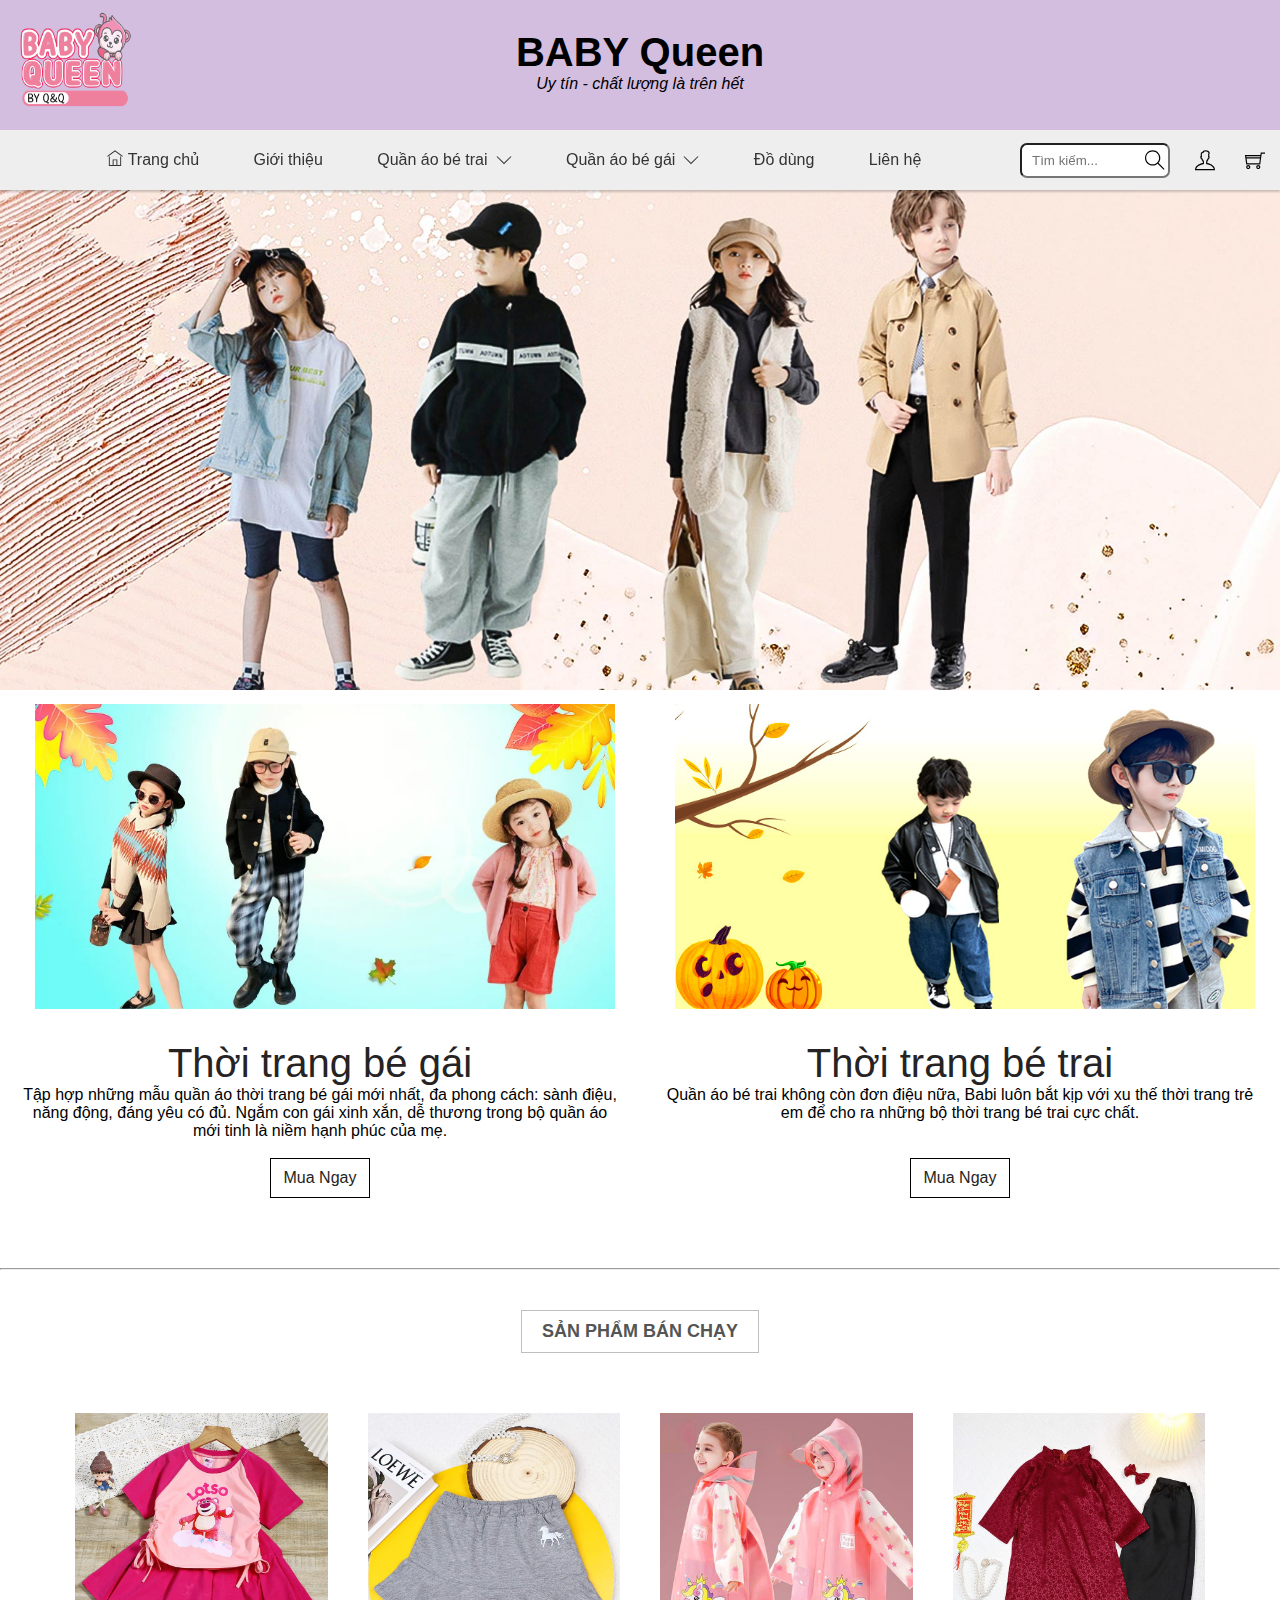
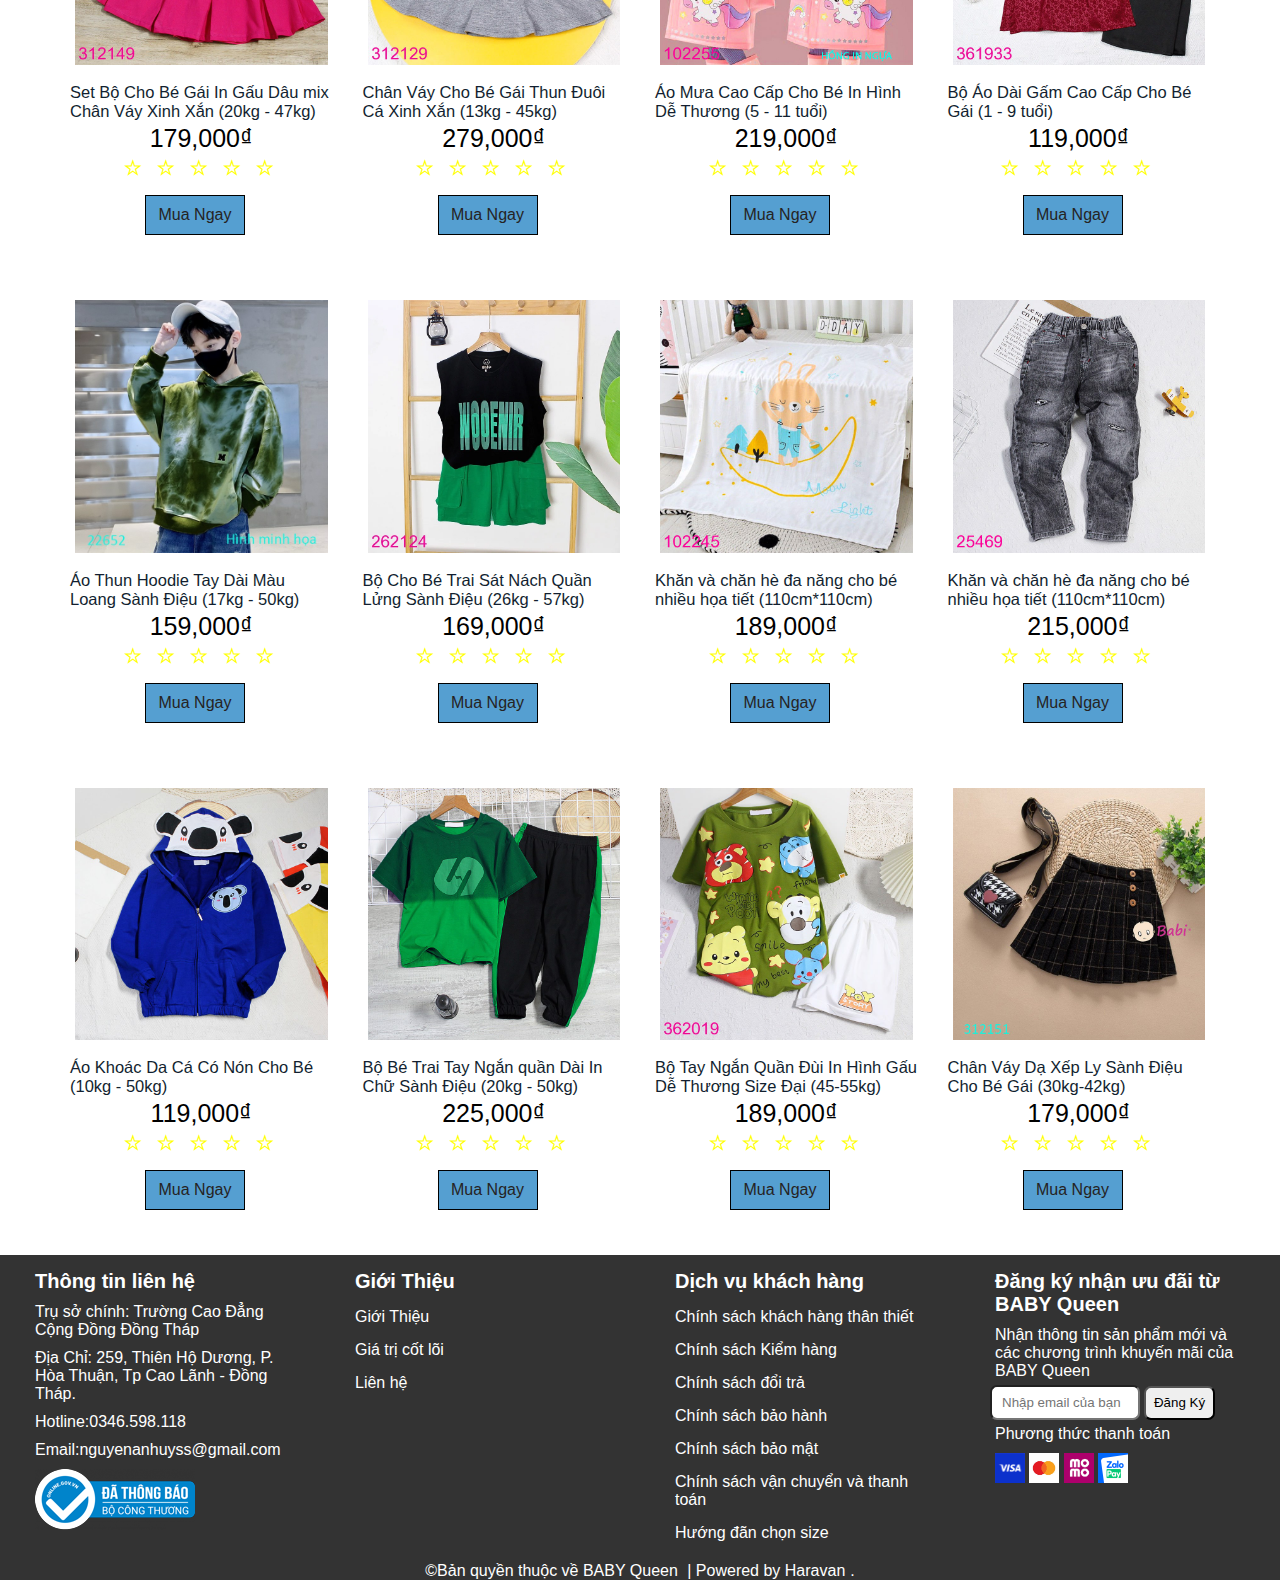
==== index.html @ b56694db "first commit" ====
<!DOCTYPE html>
<html lang="en">
<head>
    <meta charset="UTF-8">
    <meta name="viewport" content="width=device-width, initial-scale=1.0">
    <title>Quần Áo Trẻ Em BABY - Queen</title>
    <link rel="stylesheet" href="./style.css">
    <link rel="stylesheet" href="./fonts/themify-icons/themify-icons.css">
</head>
<body>
    <div class="final">
        <div class="header">
            <div class="logo">
               <img src="./IMG/22222-01.png" alt=""> 
            </div>
            <div class="tieude">
                <h1>
                    BABY Queen
                </h1>
                <p>Uy tín - chất lượng là trên hết</p>
            </div>
        </div>
        <div class="menu">
            <nav>
                <ul id="main-menu">
                    <li>
                        <a href="#"><i class=" icon ti-home"></i>Trang chủ</a>
                    </li>
                    <li><a href="#">Giới thiệu</a></li>
                    <li><a href="#">Quần áo bé trai <i class="icon ti-angle-down"></i><i class="icon ti-angle-up"></i></a>
                        <ul class="subnav">
                            <li>
                                <a href="./be-trai.html" target="_blank">Áo thun bé trai</a> 
                                <a href="./be-trai.html" target="_blank">Áo sơ mi bé trai</a>
                            </li>
                            <li>
                                <a href="./be-trai.html" target="_blank">Áo Khoác bé trai</a>
                                <a href="./be-trai.html" target="_blank">Quần kiểu bé trai</a>
                            </li>
                            <li>
                                <a href="./be-trai.html" target="_blank">Quần jeans bé trai</a>
                                <a href="./be-trai.html" target="_blank">Đồ bộ bé trai</a>
                            </li>
                        </ul>
                    </li>
                    <li><a href="#">Quần áo bé gái <i class="icon ti-angle-down"></i><i class="icon ti-angle-up"></i></a>
                        <ul class="subnav">
                            <li>
                                <a href="./be-gai.html" target="_blank">Áo bé gái</a> 
                                <a href="./be-gai.html" target="_blank">Áo Khoác bé gái</a>
                            </li>
                            <li>
                                <a href="./be-gai.html" target="_blank">Quần trẻn em gái</a>
                                <a href="./be-gai.html" target="_blank">Đồ bộ bé gái</a>
                            </li>
                            <li>
                                <a href="./be-gai.html" target="_blank">Váy đầm bé gái</a>
                                <a href="./be-gai.html" target="_blank">Chân váy</a>
                            </li>
                        </ul>
                    </li>
                    <li><a href="#">Đồ dùng</a></li>
                    <li><a href="#">Liên hệ</a></li>
                </ul>
                <div class="search">
                    <form class="search-form">
                        <input type="text" class="search-input" id="searchInput" placeholder="Tìm kiếm...">
                    </form>
                    <i class="search-icon ti-search" onclick="hideSearchInput()"></i>
                </div>
                <div class="search">
                    <i class="search-icon  ti-user"></i>
                </div>
                <div class="search">
                    <i class="search-icon  ti-shopping-cart"></i>
                </div>
            </nav>
        </div>
        <!-- ===Trang chủ ===-->
        <div id="trang-chu">
            <div class="trangchu">
                <div class="anh1">
                    <img src="./IMG/anh1.jpg" alt="">
                </div>
            </div>
    
            <div class="danh-muc">
                <ul class="muc">
                    <li>
                        <div class="danh-muc-sp">
                            <div class="danh-muc-img">
                                <a href="./be-gai.html">
                                    <img src="./IMG/thoi trang be gai.jpg" alt="">
                                </a>
                            </div>
                            <div class="danh-muc-info">
                                <br>
                                <a href="./be-gai.html" class="danh-muc-thong-tin">Thời trang bé gái</a>
                                <p>Tập hợp những mẫu quần áo thời trang bé gái mới nhất, đa phong cách: sành điệu, năng động, đáng yêu có đủ. Ngắm con gái xinh xắn, dễ thương trong bộ quần áo mới tinh là niềm hạnh phúc của mẹ.</p>
                            </div>
                            <br>
                            <a href="./be-gai.html" class="mua-ngay">Mua Ngay</a>
                        </div>
                    </li>
                    <li>
                        <div class="danh-muc-sp">
                            <div class="danh-muc-img">
                                <a href="./be-trai.html">
                                    <img src="./IMG/thoi trang be trai.jpg" alt="">
                                </a>
                            </div>
                            <div class="danh-muc-info">
                                <br>
                                <a href="./be-trai.html" class="danh-muc-thong-tin">Thời trang bé trai</a>
                                <p>Quần áo bé trai không còn đơn điệu nữa, Babi luôn bắt kịp với xu thế thời trang trẻ em để cho ra những bộ thời trang bé trai cực chất.</p>
                                <br>
                            </div>
                            <br>
                            <a href="./be-trai.html" class="mua-ngay">Mua Ngay</a>
                        </div>
                    </li>
                </ul>
            </div>
        </div>
        <hr>
        <div class="san-pham">
            <div class="tieude-sp">
                <h3>Sản phẩm bán chạy</h3>
            </div>
            <ul class="products">
                <!-- product:sản phẩm -->
                <!-- ===1=== -->
                <li>
                    <!-- product-item:mặt hàng sản phẩm -->
                    <div class="product-item">
                        <div class="product-img">
                            <a href="./IMG/qa-trang-chu/1.jpg" class="product-link">
                                <img src="./IMG/qa-trang-chu/1.jpg" alt="">
                            </a>
                            <!-- <a href="#" class="by-now">Mua Ngay</a> -->
                        </div>
                        <!-- product-info:thông tin sản phẩm -->
                            <div class="product-info">
                        <a  href="#" class="product-name">Set  Bộ  Cho  Bé  Gái In Gấu Dâu mix Chân Váy Xinh Xắn (20kg - 47kg)</a>
                            <div class="product-gia">179,000₫</div>
                            <div class="sao">
                                <a href="#"><i class="icon ti-star"></i></a>
                                <a href="#"><i class="icon ti-star"></i></a>
                                <a href="#"><i class="icon ti-star"></i></a>
                                <a href="#"><i class="icon ti-star"></i></a>
                                <a href="#"><i class="icon ti-star"></i></a>
                            </div>
                        </div>
                            <a href="#" class="by-now">Mua Ngay</a>
                    </div>
                </li> 
                <li>
                    <!-- ===2=== -->
                    <!-- product-item:mặt hàng sản phẩm -->
                    <div class="product-item">
                        <div class="product-img">
                            <a href="./IMG/qa-trang-chu/10.jpg" class="product-link">
                                <img src="./IMG/qa-trang-chu/10.jpg" alt="">
                            </a>
                            <!-- <a href="" class="by-now">Mua Ngay</a> -->
                        </div>
                        <!-- product-info:thông tin sản phẩm -->
                            <div class="product-info">
                        <a href="" class="product-name">
                            Chân Váy Cho Bé Gái Thun Đuôi Cá Xinh Xắn (13kg - 45kg)</a>
                            <div class="product-gia"> 279,000₫</div>
                            <div class="sao">
                                <a href="#"><i class="icon ti-star"></i></a>
                                <a href="#"><i class="icon ti-star"></i></a>
                                <a href="#"><i class="icon ti-star"></i></a>
                                <a href="#"><i class="icon ti-star"></i></a>
                                <a href="#"><i class="icon ti-star"></i></a>
                            </div>
                        </div>
                            <a href="#" class="by-now">Mua Ngay</a>
                    </div>
                </li>
                <li>
                    <!-- ===3=== -->
                    <!-- product-item:mặt hàng sản phẩm -->
                    <div class="product-item">
                        <div class="product-img">
                            <a href="./IMG/qa-trang-chu/5.jpg" class="product-link">
                                <img src="./IMG/qa-trang-chu/5.jpg" alt="">
                            </a>
                            <!-- <a href="" class="by-now">Mua Ngay</a> -->
                        </div>
                        <!-- product-info:thông tin sản phẩm -->
                            <div class="product-info">
                        <a href="" class="product-name">Áo Mưa Cao Cấp Cho Bé In Hình Dễ Thương (5 - 11 tuổi)</a>
                            <div class="product-gia"> 219,000₫</div>
                            <div class="sao">
                                <a href="#"><i class="icon ti-star"></i></a>
                                <a href="#"><i class="icon ti-star"></i></a>
                                <a href="#"><i class="icon ti-star"></i></a>
                                <a href="#"><i class="icon ti-star"></i></a>
                                <a href="#"><i class="icon ti-star"></i></a>
                            </div>
                        </div>
                            <a href="#" class="by-now">Mua Ngay</a>
                    </div>
                </li> 
                <li>
                    <!-- ===4=== -->
                    <!-- product-item:mặt hàng sản phẩm -->
                    <div class="product-item">
                        <div class="product-img">
                            <a href="./IMG/qa-trang-chu/11.jpg" class="product-link">
                                <img src="./IMG/qa-trang-chu/11.jpg" alt="">
                            </a>
                            <!-- <a href="" class="by-now">Mua Ngay</a> -->
                        </div>
                        <!-- product-info:thông tin sản phẩm -->
                            <div class="product-info">
                        <a href="" class="product-name">Bộ Áo Dài Gấm Cao Cấp Cho Bé Gái (1 - 9 tuổi)</a>
                            <div class="product-gia"> 119,000₫</div>
                            <div class="sao">
                                <a href="#"><i class="icon ti-star"></i></a>
                                <a href="#"><i class="icon ti-star"></i></a>
                                <a href="#"><i class="icon ti-star"></i></a>
                                <a href="#"><i class="icon ti-star"></i></a>
                                <a href="#"><i class="icon ti-star"></i></a>
                            </div>
                        </div>
                            <a href="#" class="by-now">Mua Ngay</a>
                    </div>
                </li> 
                <li>
                    <!-- ===5=== -->
                    <!-- product-item:mặt hàng sản phẩm -->
                    <div class="product-item">
                        <div class="product-img">
                            <a href="./IMG/qa-trang-chu/4.jpg" class="product-link">
                                <img src="./IMG/qa-trang-chu/4.jpg" alt="">
                            </a>
                            <!-- <a href="" class="by-now">Mua Ngay</a> -->
                        </div>
                        <!-- product-info:thông tin sản phẩm -->
                            <div class="product-info">
                        <a href="" class="product-name">Áo Thun Hoodie Tay Dài Màu Loang Sành Điệu (17kg - 50kg)</a>
                            <div class="product-gia"> 159,000₫</div>
                            <div class="sao">
                                <a href="#"><i class="icon ti-star"></i></a>
                                <a href="#"><i class="icon ti-star"></i></a>
                                <a href="#"><i class="icon ti-star"></i></a>
                                <a href="#"><i class="icon ti-star"></i></a>
                                <a href="#"><i class="icon ti-star"></i></a>
                            </div>
                        </div>
                            <a href="#" class="by-now">Mua Ngay</a>
                    </div>
                </li>
                <li>
                    <!-- ===6=== -->
                    <!-- product-item:mặt hàng sản phẩm -->
                    <div class="product-item">
                        <div class="product-img">
                            <a href="./IMG/qa-trang-chu/2.webp" class="product-link">
                                <img src="./IMG/qa-trang-chu/2.webp" alt="">
                            </a>
                            <!-- <a href="" class="by-now">Mua Ngay</a> -->
                        </div>
                        <!-- product-info:thông tin sản phẩm -->
                            <div class="product-info">
                        <a href="" class="product-name">Bộ Cho Bé Trai Sát Nách Quần Lửng Sành Điệu (26kg - 57kg)</a>
                            <div class="product-gia"> 169,000₫</div>
                            <div class="sao">
                                <a href="#"><i class="icon ti-star"></i></a>
                                <a href="#"><i class="icon ti-star"></i></a>
                                <a href="#"><i class="icon ti-star"></i></a>
                                <a href="#"><i class="icon ti-star"></i></a>
                                <a href="#"><i class="icon ti-star"></i></a>
                            </div>
                        </div>
                            <a href="#" class="by-now">Mua Ngay</a>
                    </div>
                </li>
                <li><!-- ===7=== -->
                    <!-- product-item:mặt hàng sản phẩm -->
                    <div class="product-item">
                        <div class="product-img">
                            <a href="./IMG/qa-trang-chu/6.jpg" class="product-link">
                                <img src="./IMG/qa-trang-chu/6.jpg" alt="">
                            </a>
                            <!-- <a href="" class="by-now">Mua Ngay</a> -->
                        </div>
                        <!-- product-info:thông tin sản phẩm -->
                            <div class="product-info">
                        <a href="" class="product-name">Khăn và chăn hè đa năng cho bé nhiều họa tiết (110cm*110cm)</a>
                            <div class="product-gia"> 189,000₫</div>
                            <div class="sao">
                                <a href="#"><i class="icon ti-star"></i></a>
                                <a href="#"><i class="icon ti-star"></i></a>
                                <a href="#"><i class="icon ti-star"></i></a>
                                <a href="#"><i class="icon ti-star"></i></a>
                                <a href="#"><i class="icon ti-star"></i></a>
                            </div>
                        </div>
                            <a href="#" class="by-now">Mua Ngay</a>
                    </div>
                </li>
                <li><!-- ===8=== -->
                    <!-- product-item:mặt hàng sản phẩm -->
                    <div class="product-item">
                        <div class="product-img">
                            <a href="./IMG/qa-trang-chu/7.jpg" class="product-link">
                                <img src="./IMG/qa-trang-chu/7.jpg" alt="">
                            </a>
                            <!-- <a href="" class="by-now">Mua Ngay</a> -->
                        </div>
                        <!-- product-info:thông tin sản phẩm -->
                            <div class="product-info">
                        <a href="" class="product-name">Khăn và chăn hè đa năng cho bé nhiều họa tiết (110cm*110cm)</a>
                            <div class="product-gia"> 215,000₫</div>
                            <div class="sao">
                                <a href="#"><i class="icon ti-star"></i></a>
                                <a href="#"><i class="icon ti-star"></i></a>
                                <a href="#"><i class="icon ti-star"></i></a>
                                <a href="#"><i class="icon ti-star"></i></a>
                                <a href="#"><i class="icon ti-star"></i></a>
                            </div>
                        </div>
                            <a href="#" class="by-now">Mua Ngay</a>
                    </div>
                </li>
                <li><!-- ===9=== -->
                    <!-- product-item:mặt hàng sản phẩm -->
                    <div class="product-item">
                        <div class="product-img">
                            <a href="./IMG/qa-trang-chu/8.jpg" class="product-link">
                                <img src="./IMG/qa-trang-chu/8.jpg" alt="">
                            </a>
                            <!-- <a href="" class="by-now">Mua Ngay</a> -->
                        </div>
                        <!-- product-info:thông tin sản phẩm -->
                            <div class="product-info">
                        <a href="" class="product-name">Áo Khoác Da Cá Có Nón Cho Bé (10kg - 50kg)</a>
                            <div class="product-gia"> 119,000₫</div>
                            <div class="sao">
                                <a href="#"><i class="icon ti-star"></i></a>
                                <a href="#"><i class="icon ti-star"></i></a>
                                <a href="#"><i class="icon ti-star"></i></a>
                                <a href="#"><i class="icon ti-star"></i></a>
                                <a href="#"><i class="icon ti-star"></i></a>
                            </div>
                        </div>
                            <a href="#" class="by-now">Mua Ngay</a>
                    </div>
                </li>
                <li><!-- ===10=== -->
                    <!-- product-item:mặt hàng sản phẩm -->
                    <div class="product-item">
                        <div class="product-img">
                            <a href="./IMG/qa-trang-chu/9.jpg" class="product-link">
                                <img src="./IMG/qa-trang-chu/9.jpg" alt="">
                            </a>
                            <!-- <a href="" class="by-now">Mua Ngay</a> -->
                        </div>
                        <!-- product-info:thông tin sản phẩm -->
                            <div class="product-info">
                        <a href="" class="product-name">Bộ Bé Trai Tay Ngắn quần Dài In Chữ Sành Điệu (20kg - 50kg)</a>
                            <div class="product-gia"> 225,000₫</div>
                            <div class="sao">
                                <a href="#"><i class="icon ti-star"></i></a>
                                <a href="#"><i class="icon ti-star"></i></a>
                                <a href="#"><i class="icon ti-star"></i></a>
                                <a href="#"><i class="icon ti-star"></i></a>
                                <a href="#"><i class="icon ti-star"></i></a>
                            </div>
                        </div>
                            <a href="#" class="by-now">Mua Ngay</a>
                    </div>
                </li>
                
                <li><!-- ===11=== -->
                    
                    <!-- product-item:mặt hàng sản phẩm -->
                    <div class="product-item">
                        <div class="product-img">
                            <a href="./IMG/qa-trang-chu/3.jpg" class="product-link">
                                <img src="./IMG/qa-trang-chu/3.jpg" alt="">
                            </a>
                            <!-- <a href="" class="by-now">Mua Ngay</a> -->
                        </div>
                        <!-- product-info:thông tin sản phẩm -->
                            <div class="product-info">
                        <a href="" class="product-name">Bộ Tay Ngắn Quần Đùi In Hình Gấu Dễ Thương Size Đại (45-55kg)</a>
                            <div class="product-gia"> 189,000₫</div>
                            <div class="sao">
                                <a href="#"><i class="icon ti-star"></i></a>
                                <a href="#"><i class="icon ti-star"></i></a>
                                <a href="#"><i class="icon ti-star"></i></a>
                                <a href="#"><i class="icon ti-star"></i></a>
                                <a href="#"><i class="icon ti-star"></i></a>
                            </div>
                        </div>
                            <a href="#" class="by-now">Mua Ngay</a>
                    </div>
                </li>
                <li><!-- ===12=== -->
                    <!-- product-item:mặt hàng sản phẩm -->
                    <div class="product-item">
                        <div class="product-img">
                            <a href="./IMG/qa-trang-chu/12.jpg" class="product-link">
                                <img src="./IMG/qa-trang-chu/12.jpg" alt="">
                            </a>
                            <!-- <a href="" class="by-now">Mua Ngay</a> -->
                        </div>
                        <!-- product-info:thông tin sản phẩm -->
                            <div class="product-info">
                        <a href="" class="product-name">Chân Váy Dạ Xếp Ly Sành Điệu Cho Bé Gái (30kg-42kg)</a>
                            <div class="product-gia"> 179,000₫</div>
                            <div class="sao">
                                <a href="#"><i class="icon ti-star"></i></a>
                                <a href="#"><i class="icon ti-star"></i></a>
                                <a href="#"><i class="icon ti-star"></i></a>
                                <a href="#"><i class="icon ti-star"></i></a>
                                <a href="#"><i class="icon ti-star"></i></a>
                            </div>
                        </div>
                            <a href="#" class="by-now">Mua Ngay</a>
                    </div>
                </li>
            </ul>
        </div>
        <div class="footer">
            <ul class="end">
                <li>
                    <div class="info-footer">
                        <p class="gioi-thieu">Thông tin liên hệ</p>
                        <p>Trụ sở chính: Trường Cao Đẳng Cộng Đồng Đồng Tháp</p>
                        <p>Địa Chỉ: 259, Thiên Hộ Dương, P. Hòa Thuận, Tp Cao Lãnh - Đồng Tháp.</p>
                        <p>Hotline:0346.598.118</p>
                        <p>Email:nguyenanhuyss@gmail.com</p>
                        <a href="http://online.gov.vn/" target="_blank">
                            <img src="./IMG/da thong bao bo cong thuong.png" alt="">
                        </a>
                    </div>
                </li>
                <li>
                    <div class="info-footer">
                        <a href="#" class="gioi-thieu">Giới Thiệu</a>
                        <a href="#">Giới Thiệu</a>
                        <a href="#">Giá trị cốt lõi</a>
                        <a href="#">Liên hệ</a>
                    </div>
                </li>
                <li>
                    <div class="info-footer">
                        <a href="#" class="gioi-thieu">Dịch vụ khách hàng</a>
                        <a href="#">Chính sách khách hàng thân thiết</a>
                        <a href="#">Chính sách Kiểm hàng</a>
                        <a href="#">Chính sách đổi trả</a>
                        <a href="#">Chính sách bảo hành</a>
                        <a href="#">Chính sách bảo mật</a>
                        <a href="#">Chính sách vận chuyển và thanh toán</a>
                        <a href="#">Hướng đãn chọn size</a>
                    </div>
                </li>
                <li>
                    <div class="info-footer">
                        <p href="#">Đăng ký nhận ưu đãi từ BABY Queen</p>
                        <p href="#">Nhận thông tin sản phẩm mới và các chương trình khuyến mãi của BABY Queen</p>
                        <input type="text" name="" id="" placeholder="Nhập email của bạn">
                        <button>Đăng Ký</button>
                        <p>Phương thức thanh toán</p>
                        <a href="" class="thanh-toan">
                            <img src="./IMG/visa.png" alt="">
                            <img src="./IMG/230x0w.jpg" alt="">
                            <img src="./IMG/momo.png" alt="">
                            <img src="./IMG/zalo.jpg" alt="">
                        </a>
                    </div>
                </li>
            </ul>
            <div class="cuoi-cung">
                ©Bản quyền thuộc về BABY Queen <a href="https://dtcc.edu.vn/">| Powered by Haravan</a>.
            </div>
        </div>
    </div>
    <script>
        function hideSearchInput() {
            var searchInput = document.getElementById("searchInput");
            searchInput.value = ""; // Clear the input value
            // searchInput.style.display = "none";
        }
    </script>
</body>
</html>
---- style.css ----
*{
    margin: 0;
    padding: 0;
    box-sizing: border-box;
    font-family: Arial, Helvetica, sans-serif;
    
}
body{
  /* background-color: #e4eaf000; */
  background-color: #cbd7e200;
}
/* =====header=== */
.header{
    width: 100%;
    height: 130px;
    /* background-color: #03fcfc; */
    /* background-color: #cca8e0; */
    background-color: #d4bee0;

}

.tieude {
    /* position: relative; */
    
    display: block;
    text-align: center;
    color: #000000;
    
    
}
.header .tieude{
    height: 550px;
}
.logo img{
    position: absolute;
    /* padding: 20px; */
    width: 150px;
    height: 125px;

}
.tieude p{
    font-style: italic;
}
.header .tieude h1{
    padding-top: 30px;
    font-size: 40px;
}
/* =====Hết phần header===== */
/* =====menu ===== */
.menu{
  position: sticky;
  top: -0.5px;
  width: 100%;
  z-index: 1;
}
nav{
    display: flex;
    background: #eee;
    /* background: #cabfbf; */
    box-shadow: 0 2px 2px rgba(0,0,0,0.2);

}
#main-menu {
  list-style-type: none;
  margin: 0;
  padding: 0;
  width: 100%;
  text-align: center;
}
/* Ẩn icon ti-angle-up mặc định */
#main-menu li .ti-angle-up {
  display: none; 
}
#main-menu>li>a i{
  margin-left: 8px;
}
/* Hiện ti-angle-down mặc định */
#main-menu li .ti-angle-down {
  display: inline-block;
}

/* Khi hover vào li */
#main-menu li:hover .ti-angle-up {
  display: inline-block;
}
/* ====home=== */
.ti-home:before{
  padding-right: 5px;
  height: 10px;
}
#main-menu li .ti-home{
  height: 20px;
}

#main-menu li:hover .ti-angle-down {
  display: none;
}
#main-menu li {
  display: inline-block;
  position: relative;
}
#main-menu .subnav li{
    display: inline-block;
}

#main-menu li a {
  display: block;
  padding: 20px 25px;
  text-decoration: none;
  color: #333;
}

/* Submenu */
#main-menu ul {
  position: absolute;
  display: none;
  background: #eee;
  border: 1px solid #ccc;
  
}

#main-menu li:hover ul {
  display: block;
}

/* Submenu subnav */
#main-menu .subnav {
  width: 350px;
  box-shadow: 0 2px 2px rgba(0,0,0,0.2);
}

#main-menu .subnav li {
  display: inline-block;
  width: 101%;
  
}

#main-menu .subnav li a {
  display: inline-block;
  width: 49%;
  justify-content: center;
  align-items: center;
  padding: 10px;
  color: #333;
  
  
}

#main-menu .subnav li a:hover {
  background: #ccc;
  /* border: 1px solid black; */
  border-bottom: 1px solid #333;
}
/* ===hover vô hiện gạch chân màu đỏ=== */
#main-menu>li>a {
  position: relative;
  display: flex;
  align-items: center; 
}
#main-menu>li>a::before {
  content: "";
  height: 3px;
  width: 70px;
  background: #e7918b;
  position: absolute;
  bottom: 0;
  left: 50%; 
  transform: translateX(-50%);
  display: none;
}

#main-menu>li:hover>a::before {
  display: block;
}


/*========mút tìm kím======= */
.search{
  flex: 1;
}
nav .search:hover {
  /* thay đổi son chuột */
  cursor: pointer;
  /* background-color: #c2ca7a; */
}

.menu nav .search-icon {
  font-size: 20px;
  color: black;
  line-height: 46px;
  padding: 0px 15px 0px 15px;
  
}
.search .search-text {
display: none;
}
.search:hover .search-text {
display: inline-block;
}
.search .search-text {
position: absolute;
top: 90%;
/* left: 50%; */
right: 5%;

transform: translate(-50%, -50%); 
}
.search {
display: flex;
align-items: center;
}
.search-form {
width: 110px; 
}
.search-form {
flex: 1;
}

.search-form {
display: block; 
}
.search {
display: flex;
align-items: center;
}

.search-checkbox {
display: block;
}


/* ====trang chủ==== */
.trangchu .anh1 img{
    width: 100%;
    height: 100%; 
   
}
.anh1:hover{
  cursor: pointer;
}
ul.muc{
  list-style: none;
  display: flex;
  /* lợi hại hém */
  flex-wrap: wrap;
  justify-content: space-between;
}
ul.muc li{
  flex-basis: 50%;
  padding-left: 20px;
  padding-right: 20px;
  box-sizing: border-box;
  margin-bottom: 30px;
}
ul.muc li img{
  max-width: 100%;
  height: auto;
  transition: 0.3s ease;
}
ul.muc li .danh-muc-img{
  position: relative;
  padding: 10px;
}
/* .danh-muc-img:hover img{
  transform: scale(1.04);
} */
ul.muc li:hover .danh-muc-img img{
  transform: scale(1.04);
}
ul.muc li .danh-muc-info{
  text-align: center;
}
ul.muc li .danh-muc-info a{
  text-decoration: none;
  font-size: 40px;
  color: rgb(37, 35, 35);
}
ul.muc li .danh-muc-sp .mua-ngay{
  text-decoration: none;
  display: block;
  width: 100px;
  text-align: center;
  padding: 10px;
  color: rgb(37, 35, 35);
  border: 1px solid black;
}
ul.muc li .danh-muc-sp .mua-ngay:hover{
  background: #c9c7c7;
  color: #FFF;
}
.danh-muc-sp {
  text-align: center;
  position: relative;
}

.mua-ngay {
  position: absolute;
  left: 50%;
  transform: translateX(-50%);
}
/* ====== quan trọng==== */
#trang-chu{
  display: block;
  margin-bottom: 80px;
}



/* =====Footer==== */
.footer {
  background-color: #333;
  /* padding: 10px; */
  display: block;
  bottom: 0;
  width: 100%; 
  color: white;
  height: auto;
}
ul.end{
  list-style: none;
  display: flex;
  padding: 0;
  margin: 0;
  /* lợi hại hém */
  flex-wrap: wrap;
  justify-content: space-between;
}
ul.end li{
  flex-basis: 25%;
  padding-left: 20px;
  padding-right: 20px;
  box-sizing: border-box;
  /* margin-bottom: 30px; */
}

.info-footer{
  position: relative;
  padding: 10px;
}
.info-footer a {
  display: block;
  text-decoration: none;
  color: white; 
  margin-bottom: 5px;
}

/* ul.muc li {
  flex-basis: 25%;
  box-sizing: border-box;
  margin-bottom: 30px;
} */
.info-footer p,a{
  padding: 5px;
}
.info-footer a:first-child,
.info-footer p:first-child{
  font-weight: bold;
  font-size: 20px;
} 
.info-footer a:hover{
  color: rgb(230, 47, 47);
}
.thanh-toan img{
  width: 30px;
  height: 30px;
}
input[type="text"]{
  height: 35px;
  width: 150px;
  border-radius: 7px;
  padding: 0px 10px;
}
button{
  padding: 7.5px;
  border-radius: 7px;
}
button:hover{
  background: #cca8e0;
}
.cuoi-cung{
  text-align: center;
}
.cuoi-cung a{
  text-decoration: none;
  color: #FFF;
}



/* =====Sản phẩm==== */



.san-pham{
  max-width: 1170px;
  margin: 0 auto;
}
.tieude-sp{
  text-align: center;
  margin: 40px 0px;
}
h3{
  font-size: 18px;
  color: #111;
  padding: 10px 20px;
  text-transform: uppercase;
  border: 1px solid #bebebe;
  display: inline-block;
  color: #555;
  font-weight: 600;
}
ul.products{
  list-style: none;
  display: flex;
  /* width: 1300px; */
  /* lợi hại hém */
  flex-wrap: wrap;
  justify-content: space-between;
}
ul.products li{
  flex-basis: 25%;
  padding-left: 15px;
  padding-right: 15px;
  box-sizing: border-box;
  margin-bottom: 30px;
  padding-top: 15px;
  padding-bottom: 15px;

}
ul.products li img{
  max-width: 100%;
  height: auto;
  transition: 0.3s ease;
}
ul.products li .product-img{
  position: relative;
}
ul.products li .product-img .product-link{
  display: block;
  width: auto;
  height: auto;
  overflow: hidden;
  
}
ul.products li .product-img .product-link img{
  display: block;
}

ul.products li:hover img {
  transform: scale(1.2); /* Phóng to hình ảnh */
}
ul.products .product-item:hover .by-now{
  color: #fff;
}
.products li:hover {
  background: #e3f0c9;
}
ul.products li .product-info{
  padding: 10px 0px;
}
ul.products li .product-info a{
  display: block;
  text-decoration: none;
}
ul.products li .product-info a.product-name{
  color: #121f30;
  justify-content: center;
  align-items: center;
  font-size: 16.5px;
  padding: 3px 0px;
}
ul.products li .product-info a.product-gia{
  color: #111;
  padding: 3px 0px;
  font-weight: 600;
}
.product-gia{
  text-align: center;
  font-size: 25px;
}

.by-now{
  text-decoration: none;
  color: #FFFF;
  border: 1px solid black;
  display: block;
  text-align: center;
  width: 100px;
  background-color: #559fd1;
}
ul.products li .product-item .by-now {
  text-decoration: none;
  display: block;
  width: 100px;
  text-align: center;
  padding: 10px;
  color: rgb(37, 35, 35);
  border: 1px solid black;
  margin-left: 75px;
}
/* =====sao==== */
ul.products li .product-info .sao {
  display: flex;
  justify-content: center;
  text-align: center;
}
ul.products li .product-info .sao a {
  text-decoration: none;
  /* color: #FFD700;  */
  color: yellow;
  font-size: 18px; /* Độ lớn của ngôi sao */
  margin-right: 5px; /* Khoảng cách giữa các ngôi sao */
}
---- fonts/themify-icons/themify-icons.css ----
@font-face {
	font-family: 'themify';
	src:url('fonts/themify.eot?-fvbane');
	src:url('fonts/themify.eot?#iefix-fvbane') format('embedded-opentype'),
		url('fonts/themify.woff?-fvbane') format('woff'),
		url('fonts/themify.ttf?-fvbane') format('truetype'),
		url('fonts/themify.svg?-fvbane#themify') format('svg');
	font-weight: normal;
	font-style: normal;
}

[class^="ti-"], [class*=" ti-"] {
	font-family: 'themify';
	speak: none;
	font-style: normal;
	font-weight: normal;
	font-variant: normal;
	text-transform: none;
	line-height: 1;

	/* Better Font Rendering =========== */
	-webkit-font-smoothing: antialiased;
	-moz-osx-font-smoothing: grayscale;
}

.ti-wand:before {
	content: "\e600";
}
.ti-volume:before {
	content: "\e601";
}
.ti-user:before {
	content: "\e602";
}
.ti-unlock:before {
	content: "\e603";
}
.ti-unlink:before {
	content: "\e604";
}
.ti-trash:before {
	content: "\e605";
}
.ti-thought:before {
	content: "\e606";
}
.ti-target:before {
	content: "\e607";
}
.ti-tag:before {
	content: "\e608";
}
.ti-tablet:before {
	content: "\e609";
}
.ti-star:before {
	content: "\e60a";
}
.ti-spray:before {
	content: "\e60b";
}
.ti-signal:before {
	content: "\e60c";
}
.ti-shopping-cart:before {
	content: "\e60d";
}
.ti-shopping-cart-full:before {
	content: "\e60e";
}
.ti-settings:before {
	content: "\e60f";
}
.ti-search:before {
	content: "\e610";
}
.ti-zoom-in:before {
	content: "\e611";
}
.ti-zoom-out:before {
	content: "\e612";
}
.ti-cut:before {
	content: "\e613";
}
.ti-ruler:before {
	content: "\e614";
}
.ti-ruler-pencil:before {
	content: "\e615";
}
.ti-ruler-alt:before {
	content: "\e616";
}
.ti-bookmark:before {
	content: "\e617";
}
.ti-bookmark-alt:before {
	content: "\e618";
}
.ti-reload:before {
	content: "\e619";
}
.ti-plus:before {
	content: "\e61a";
}
.ti-pin:before {
	content: "\e61b";
}
.ti-pencil:before {
	content: "\e61c";
}
.ti-pencil-alt:before {
	content: "\e61d";
}
.ti-paint-roller:before {
	content: "\e61e";
}
.ti-paint-bucket:before {
	content: "\e61f";
}
.ti-na:before {
	content: "\e620";
}
.ti-mobile:before {
	content: "\e621";
}
.ti-minus:before {
	content: "\e622";
}
.ti-medall:before {
	content: "\e623";
}
.ti-medall-alt:before {
	content: "\e624";
}
.ti-marker:before {
	content: "\e625";
}
.ti-marker-alt:before {
	content: "\e626";
}
.ti-arrow-up:before {
	content: "\e627";
}
.ti-arrow-right:before {
	content: "\e628";
}
.ti-arrow-left:before {
	content: "\e629";
}
.ti-arrow-down:before {
	content: "\e62a";
}
.ti-lock:before {
	content: "\e62b";
}
.ti-location-arrow:before {
	content: "\e62c";
}
.ti-link:before {
	content: "\e62d";
}
.ti-layout:before {
	content: "\e62e";
}
.ti-layers:before {
	content: "\e62f";
}
.ti-layers-alt:before {
	content: "\e630";
}
.ti-key:before {
	content: "\e631";
}
.ti-import:before {
	content: "\e632";
}
.ti-image:before {
	content: "\e633";
}
.ti-heart:before {
	content: "\e634";
}
.ti-heart-broken:before {
	content: "\e635";
}
.ti-hand-stop:before {
	content: "\e636";
}
.ti-hand-open:before {
	content: "\e637";
}
.ti-hand-drag:before {
	content: "\e638";
}
.ti-folder:before {
	content: "\e639";
}
.ti-flag:before {
	content: "\e63a";
}
.ti-flag-alt:before {
	content: "\e63b";
}
.ti-flag-alt-2:before {
	content: "\e63c";
}
.ti-eye:before {
	content: "\e63d";
}
.ti-export:before {
	content: "\e63e";
}
.ti-exchange-vertical:before {
	content: "\e63f";
}
.ti-desktop:before {
	content: "\e640";
}
.ti-cup:before {
	content: "\e641";
}
.ti-crown:before {
	content: "\e642";
}
.ti-comments:before {
	content: "\e643";
}
.ti-comment:before {
	content: "\e644";
}
.ti-comment-alt:before {
	content: "\e645";
}
.ti-close:before {
	content: "\e646";
}
.ti-clip:before {
	content: "\e647";
}
.ti-angle-up:before {
	content: "\e648";
}
.ti-angle-right:before {
	content: "\e649";
}
.ti-angle-left:before {
	content: "\e64a";
}
.ti-angle-down:before {
	content: "\e64b";
}
.ti-check:before {
	content: "\e64c";
}
.ti-check-box:before {
	content: "\e64d";
}
.ti-camera:before {
	content: "\e64e";
}
.ti-announcement:before {
	content: "\e64f";
}
.ti-brush:before {
	content: "\e650";
}
.ti-briefcase:before {
	content: "\e651";
}
.ti-bolt:before {
	content: "\e652";
}
.ti-bolt-alt:before {
	content: "\e653";
}
.ti-blackboard:before {
	content: "\e654";
}
.ti-bag:before {
	content: "\e655";
}
.ti-move:before {
	content: "\e656";
}
.ti-arrows-vertical:before {
	content: "\e657";
}
.ti-arrows-horizontal:before {
	content: "\e658";
}
.ti-fullscreen:before {
	content: "\e659";
}
.ti-arrow-top-right:before {
	content: "\e65a";
}
.ti-arrow-top-left:before {
	content: "\e65b";
}
.ti-arrow-circle-up:before {
	content: "\e65c";
}
.ti-arrow-circle-right:before {
	content: "\e65d";
}
.ti-arrow-circle-left:before {
	content: "\e65e";
}
.ti-arrow-circle-down:before {
	content: "\e65f";
}
.ti-angle-double-up:before {
	content: "\e660";
}
.ti-angle-double-right:before {
	content: "\e661";
}
.ti-angle-double-left:before {
	content: "\e662";
}
.ti-angle-double-down:before {
	content: "\e663";
}
.ti-zip:before {
	content: "\e664";
}
.ti-world:before {
	content: "\e665";
}
.ti-wheelchair:before {
	content: "\e666";
}
.ti-view-list:before {
	content: "\e667";
}
.ti-view-list-alt:before {
	content: "\e668";
}
.ti-view-grid:before {
	content: "\e669";
}
.ti-uppercase:before {
	content: "\e66a";
}
.ti-upload:before {
	content: "\e66b";
}
.ti-underline:before {
	content: "\e66c";
}
.ti-truck:before {
	content: "\e66d";
}
.ti-timer:before {
	content: "\e66e";
}
.ti-ticket:before {
	content: "\e66f";
}
.ti-thumb-up:before {
	content: "\e670";
}
.ti-thumb-down:before {
	content: "\e671";
}
.ti-text:before {
	content: "\e672";
}
.ti-stats-up:before {
	content: "\e673";
}
.ti-stats-down:before {
	content: "\e674";
}
.ti-split-v:before {
	content: "\e675";
}
.ti-split-h:before {
	content: "\e676";
}
.ti-smallcap:before {
	content: "\e677";
}
.ti-shine:before {
	content: "\e678";
}
.ti-shift-right:before {
	content: "\e679";
}
.ti-shift-left:before {
	content: "\e67a";
}
.ti-shield:before {
	content: "\e67b";
}
.ti-notepad:before {
	content: "\e67c";
}
.ti-server:before {
	content: "\e67d";
}
.ti-quote-right:before {
	content: "\e67e";
}
.ti-quote-left:before {
	content: "\e67f";
}
.ti-pulse:before {
	content: "\e680";
}
.ti-printer:before {
	content: "\e681";
}
.ti-power-off:before {
	content: "\e682";
}
.ti-plug:before {
	content: "\e683";
}
.ti-pie-chart:before {
	content: "\e684";
}
.ti-paragraph:before {
	content: "\e685";
}
.ti-panel:before {
	content: "\e686";
}
.ti-package:before {
	content: "\e687";
}
.ti-music:before {
	content: "\e688";
}
.ti-music-alt:before {
	content: "\e689";
}
.ti-mouse:before {
	content: "\e68a";
}
.ti-mouse-alt:before {
	content: "\e68b";
}
.ti-money:before {
	content: "\e68c";
}
.ti-microphone:before {
	content: "\e68d";
}
.ti-menu:before {
	content: "\e68e";
}
.ti-menu-alt:before {
	content: "\e68f";
}
.ti-map:before {
	content: "\e690";
}
.ti-map-alt:before {
	content: "\e691";
}
.ti-loop:before {
	content: "\e692";
}
.ti-location-pin:before {
	content: "\e693";
}
.ti-list:before {
	content: "\e694";
}
.ti-light-bulb:before {
	content: "\e695";
}
.ti-Italic:before {
	content: "\e696";
}
.ti-info:before {
	content: "\e697";
}
.ti-infinite:before {
	content: "\e698";
}
.ti-id-badge:before {
	content: "\e699";
}
.ti-hummer:before {
	content: "\e69a";
}
.ti-home:before {
	content: "\e69b";
}
.ti-help:before {
	content: "\e69c";
}
.ti-headphone:before {
	content: "\e69d";
}
.ti-harddrives:before {
	content: "\e69e";
}
.ti-harddrive:before {
	content: "\e69f";
}
.ti-gift:before {
	content: "\e6a0";
}
.ti-game:before {
	content: "\e6a1";
}
.ti-filter:before {
	content: "\e6a2";
}
.ti-files:before {
	content: "\e6a3";
}
.ti-file:before {
	content: "\e6a4";
}
.ti-eraser:before {
	content: "\e6a5";
}
.ti-envelope:before {
	content: "\e6a6";
}
.ti-download:before {
	content: "\e6a7";
}
.ti-direction:before {
	content: "\e6a8";
}
.ti-direction-alt:before {
	content: "\e6a9";
}
.ti-dashboard:before {
	content: "\e6aa";
}
.ti-control-stop:before {
	content: "\e6ab";
}
.ti-control-shuffle:before {
	content: "\e6ac";
}
.ti-control-play:before {
	content: "\e6ad";
}
.ti-control-pause:before {
	content: "\e6ae";
}
.ti-control-forward:before {
	content: "\e6af";
}
.ti-control-backward:before {
	content: "\e6b0";
}
.ti-cloud:before {
	content: "\e6b1";
}
.ti-cloud-up:before {
	content: "\e6b2";
}
.ti-cloud-down:before {
	content: "\e6b3";
}
.ti-clipboard:before {
	content: "\e6b4";
}
.ti-car:before {
	content: "\e6b5";
}
.ti-calendar:before {
	content: "\e6b6";
}
.ti-book:before {
	content: "\e6b7";
}
.ti-bell:before {
	content: "\e6b8";
}
.ti-basketball:before {
	content: "\e6b9";
}
.ti-bar-chart:before {
	content: "\e6ba";
}
.ti-bar-chart-alt:before {
	content: "\e6bb";
}
.ti-back-right:before {
	content: "\e6bc";
}
.ti-back-left:before {
	content: "\e6bd";
}
.ti-arrows-corner:before {
	content: "\e6be";
}
.ti-archive:before {
	content: "\e6bf";
}
.ti-anchor:before {
	content: "\e6c0";
}
.ti-align-right:before {
	content: "\e6c1";
}
.ti-align-left:before {
	content: "\e6c2";
}
.ti-align-justify:before {
	content: "\e6c3";
}
.ti-align-center:before {
	content: "\e6c4";
}
.ti-alert:before {
	content: "\e6c5";
}
.ti-alarm-clock:before {
	content: "\e6c6";
}
.ti-agenda:before {
	content: "\e6c7";
}
.ti-write:before {
	content: "\e6c8";
}
.ti-window:before {
	content: "\e6c9";
}
.ti-widgetized:before {
	content: "\e6ca";
}
.ti-widget:before {
	content: "\e6cb";
}
.ti-widget-alt:before {
	content: "\e6cc";
}
.ti-wallet:before {
	content: "\e6cd";
}
.ti-video-clapper:before {
	content: "\e6ce";
}
.ti-video-camera:before {
	content: "\e6cf";
}
.ti-vector:before {
	content: "\e6d0";
}
.ti-themify-logo:before {
	content: "\e6d1";
}
.ti-themify-favicon:before {
	content: "\e6d2";
}
.ti-themify-favicon-alt:before {
	content: "\e6d3";
}
.ti-support:before {
	content: "\e6d4";
}
.ti-stamp:before {
	content: "\e6d5";
}
.ti-split-v-alt:before {
	content: "\e6d6";
}
.ti-slice:before {
	content: "\e6d7";
}
.ti-shortcode:before {
	content: "\e6d8";
}
.ti-shift-right-alt:before {
	content: "\e6d9";
}
.ti-shift-left-alt:before {
	content: "\e6da";
}
.ti-ruler-alt-2:before {
	content: "\e6db";
}
.ti-receipt:before {
	content: "\e6dc";
}
.ti-pin2:before {
	content: "\e6dd";
}
.ti-pin-alt:before {
	content: "\e6de";
}
.ti-pencil-alt2:before {
	content: "\e6df";
}
.ti-palette:before {
	content: "\e6e0";
}
.ti-more:before {
	content: "\e6e1";
}
.ti-more-alt:before {
	content: "\e6e2";
}
.ti-microphone-alt:before {
	content: "\e6e3";
}
.ti-magnet:before {
	content: "\e6e4";
}
.ti-line-double:before {
	content: "\e6e5";
}
.ti-line-dotted:before {
	content: "\e6e6";
}
.ti-line-dashed:before {
	content: "\e6e7";
}
.ti-layout-width-full:before {
	content: "\e6e8";
}
.ti-layout-width-default:before {
	content: "\e6e9";
}
.ti-layout-width-default-alt:before {
	content: "\e6ea";
}
.ti-layout-tab:before {
	content: "\e6eb";
}
.ti-layout-tab-window:before {
	content: "\e6ec";
}
.ti-layout-tab-v:before {
	content: "\e6ed";
}
.ti-layout-tab-min:before {
	content: "\e6ee";
}
.ti-layout-slider:before {
	content: "\e6ef";
}
.ti-layout-slider-alt:before {
	content: "\e6f0";
}
.ti-layout-sidebar-right:before {
	content: "\e6f1";
}
.ti-layout-sidebar-none:before {
	content: "\e6f2";
}
.ti-layout-sidebar-left:before {
	content: "\e6f3";
}
.ti-layout-placeholder:before {
	content: "\e6f4";
}
.ti-layout-menu:before {
	content: "\e6f5";
}
.ti-layout-menu-v:before {
	content: "\e6f6";
}
.ti-layout-menu-separated:before {
	content: "\e6f7";
}
.ti-layout-menu-full:before {
	content: "\e6f8";
}
.ti-layout-media-right-alt:before {
	content: "\e6f9";
}
.ti-layout-media-right:before {
	content: "\e6fa";
}
.ti-layout-media-overlay:before {
	content: "\e6fb";
}
.ti-layout-media-overlay-alt:before {
	content: "\e6fc";
}
.ti-layout-media-overlay-alt-2:before {
	content: "\e6fd";
}
.ti-layout-media-left-alt:before {
	content: "\e6fe";
}
.ti-layout-media-left:before {
	content: "\e6ff";
}
.ti-layout-media-center-alt:before {
	content: "\e700";
}
.ti-layout-media-center:before {
	content: "\e701";
}
.ti-layout-list-thumb:before {
	content: "\e702";
}
.ti-layout-list-thumb-alt:before {
	content: "\e703";
}
.ti-layout-list-post:before {
	content: "\e704";
}
.ti-layout-list-large-image:before {
	content: "\e705";
}
.ti-layout-line-solid:before {
	content: "\e706";
}
.ti-layout-grid4:before {
	content: "\e707";
}
.ti-layout-grid3:before {
	content: "\e708";
}
.ti-layout-grid2:before {
	content: "\e709";
}
.ti-layout-grid2-thumb:before {
	content: "\e70a";
}
.ti-layout-cta-right:before {
	content: "\e70b";
}
.ti-layout-cta-left:before {
	content: "\e70c";
}
.ti-layout-cta-center:before {
	content: "\e70d";
}
.ti-layout-cta-btn-right:before {
	content: "\e70e";
}
.ti-layout-cta-btn-left:before {
	content: "\e70f";
}
.ti-layout-column4:before {
	content: "\e710";
}
.ti-layout-column3:before {
	content: "\e711";
}
.ti-layout-column2:before {
	content: "\e712";
}
.ti-layout-accordion-separated:before {
	content: "\e713";
}
.ti-layout-accordion-merged:before {
	content: "\e714";
}
.ti-layout-accordion-list:before {
	content: "\e715";
}
.ti-ink-pen:before {
	content: "\e716";
}
.ti-info-alt:before {
	content: "\e717";
}
.ti-help-alt:before {
	content: "\e718";
}
.ti-headphone-alt:before {
	content: "\e719";
}
.ti-hand-point-up:before {
	content: "\e71a";
}
.ti-hand-point-right:before {
	content: "\e71b";
}
.ti-hand-point-left:before {
	content: "\e71c";
}
.ti-hand-point-down:before {
	content: "\e71d";
}
.ti-gallery:before {
	content: "\e71e";
}
.ti-face-smile:before {
	content: "\e71f";
}
.ti-face-sad:before {
	content: "\e720";
}
.ti-credit-card:before {
	content: "\e721";
}
.ti-control-skip-forward:before {
	content: "\e722";
}
.ti-control-skip-backward:before {
	content: "\e723";
}
.ti-control-record:before {
	content: "\e724";
}
.ti-control-eject:before {
	content: "\e725";
}
.ti-comments-smiley:before {
	content: "\e726";
}
.ti-brush-alt:before {
	content: "\e727";
}
.ti-youtube:before {
	content: "\e728";
}
.ti-vimeo:before {
	content: "\e729";
}
.ti-twitter:before {
	content: "\e72a";
}
.ti-time:before {
	content: "\e72b";
}
.ti-tumblr:before {
	content: "\e72c";
}
.ti-skype:before {
	content: "\e72d";
}
.ti-share:before {
	content: "\e72e";
}
.ti-share-alt:before {
	content: "\e72f";
}
.ti-rocket:before {
	content: "\e730";
}
.ti-pinterest:before {
	content: "\e731";
}
.ti-new-window:before {
	content: "\e732";
}
.ti-microsoft:before {
	content: "\e733";
}
.ti-list-ol:before {
	content: "\e734";
}
.ti-linkedin:before {
	content: "\e735";
}
.ti-layout-sidebar-2:before {
	content: "\e736";
}
.ti-layout-grid4-alt:before {
	content: "\e737";
}
.ti-layout-grid3-alt:before {
	content: "\e738";
}
.ti-layout-grid2-alt:before {
	content: "\e739";
}
.ti-layout-column4-alt:before {
	content: "\e73a";
}
.ti-layout-column3-alt:before {
	content: "\e73b";
}
.ti-layout-column2-alt:before {
	content: "\e73c";
}
.ti-instagram:before {
	content: "\e73d";
}
.ti-google:before {
	content: "\e73e";
}
.ti-github:before {
	content: "\e73f";
}
.ti-flickr:before {
	content: "\e740";
}
.ti-facebook:before {
	content: "\e741";
}
.ti-dropbox:before {
	content: "\e742";
}
.ti-dribbble:before {
	content: "\e743";
}
.ti-apple:before {
	content: "\e744";
}
.ti-android:before {
	content: "\e745";
}
.ti-save:before {
	content: "\e746";
}
.ti-save-alt:before {
	content: "\e747";
}
.ti-yahoo:before {
	content: "\e748";
}
.ti-wordpress:before {
	content: "\e749";
}
.ti-vimeo-alt:before {
	content: "\e74a";
}
.ti-twitter-alt:before {
	content: "\e74b";
}
.ti-tumblr-alt:before {
	content: "\e74c";
}
.ti-trello:before {
	content: "\e74d";
}
.ti-stack-overflow:before {
	content: "\e74e";
}
.ti-soundcloud:before {
	content: "\e74f";
}
.ti-sharethis:before {
	content: "\e750";
}
.ti-sharethis-alt:before {
	content: "\e751";
}
.ti-reddit:before {
	content: "\e752";
}
.ti-pinterest-alt:before {
	content: "\e753";
}
.ti-microsoft-alt:before {
	content: "\e754";
}
.ti-linux:before {
	content: "\e755";
}
.ti-jsfiddle:before {
	content: "\e756";
}
.ti-joomla:before {
	content: "\e757";
}
.ti-html5:before {
	content: "\e758";
}
.ti-flickr-alt:before {
	content: "\e759";
}
.ti-email:before {
	content: "\e75a";
}
.ti-drupal:before {
	content: "\e75b";
}
.ti-dropbox-alt:before {
	content: "\e75c";
}
.ti-css3:before {
	content: "\e75d";
}
.ti-rss:before {
	content: "\e75e";
}
.ti-rss-alt:before {
	content: "\e75f";
}
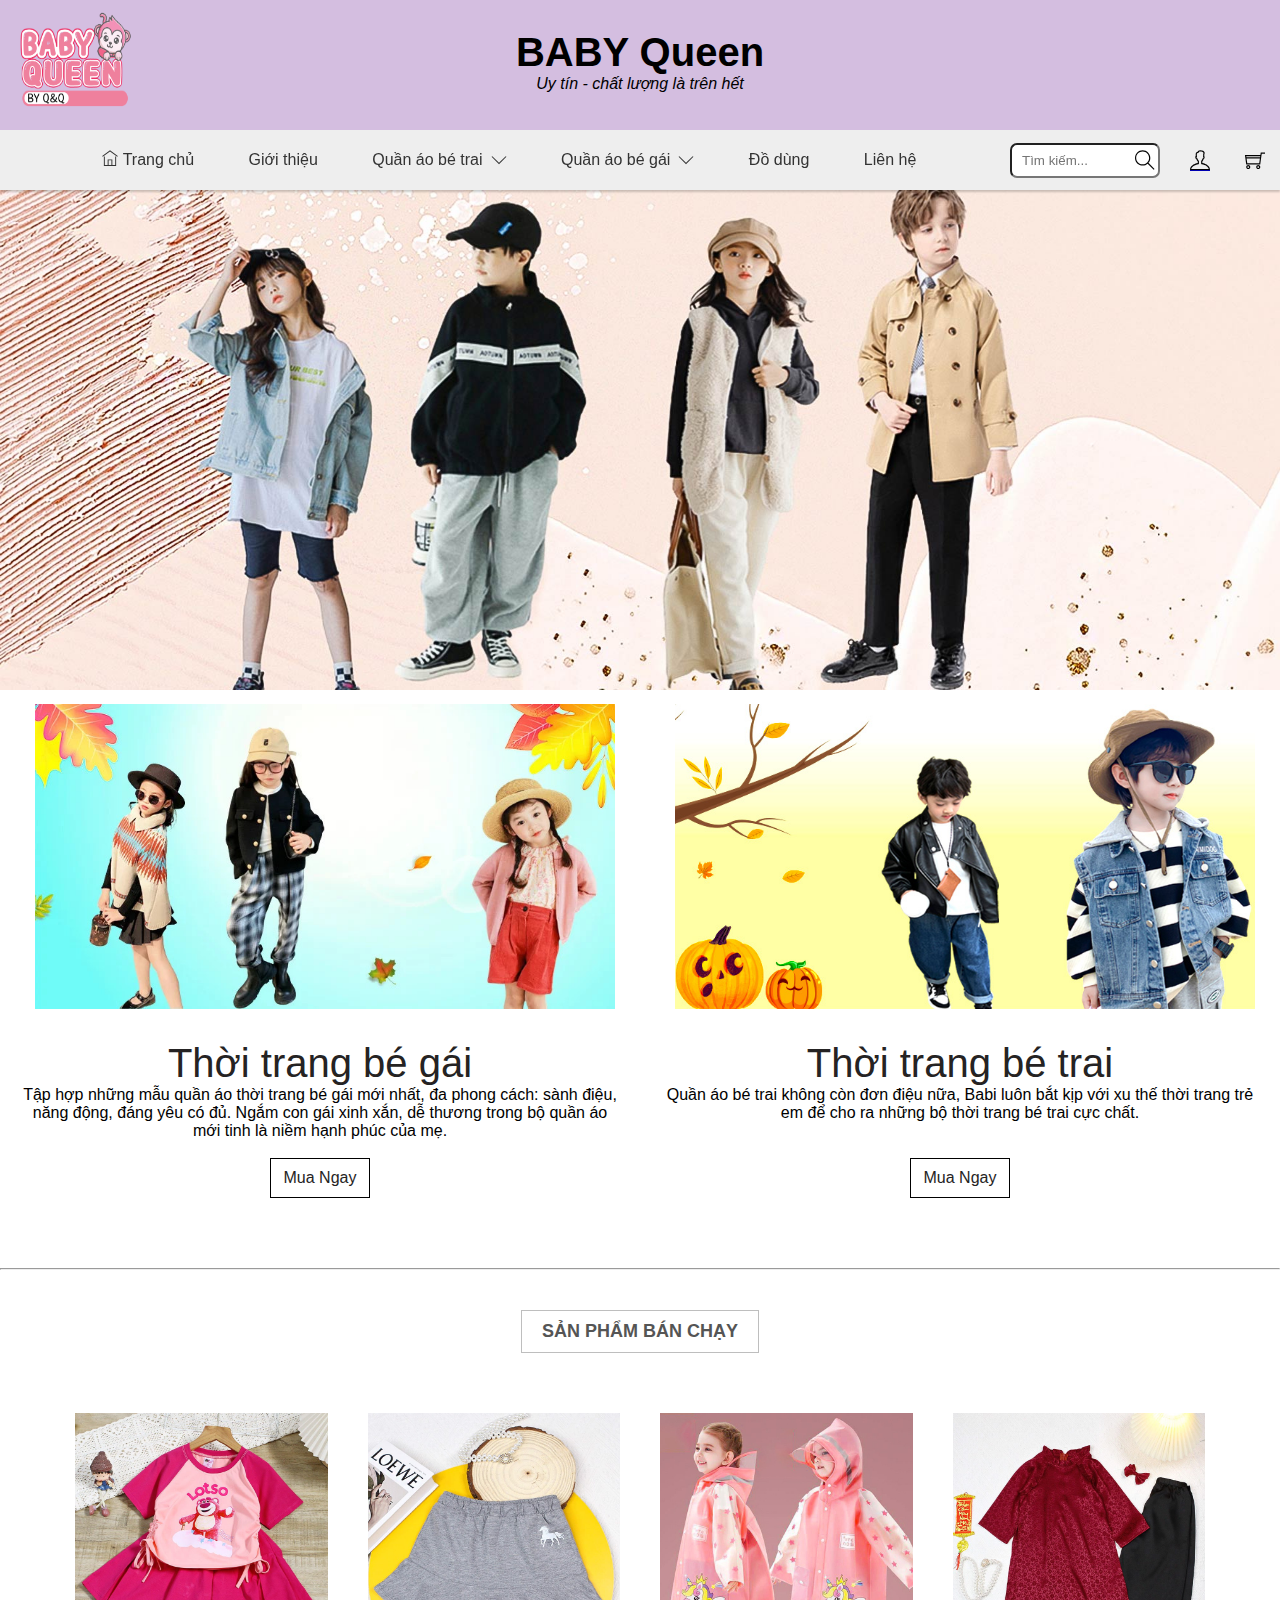
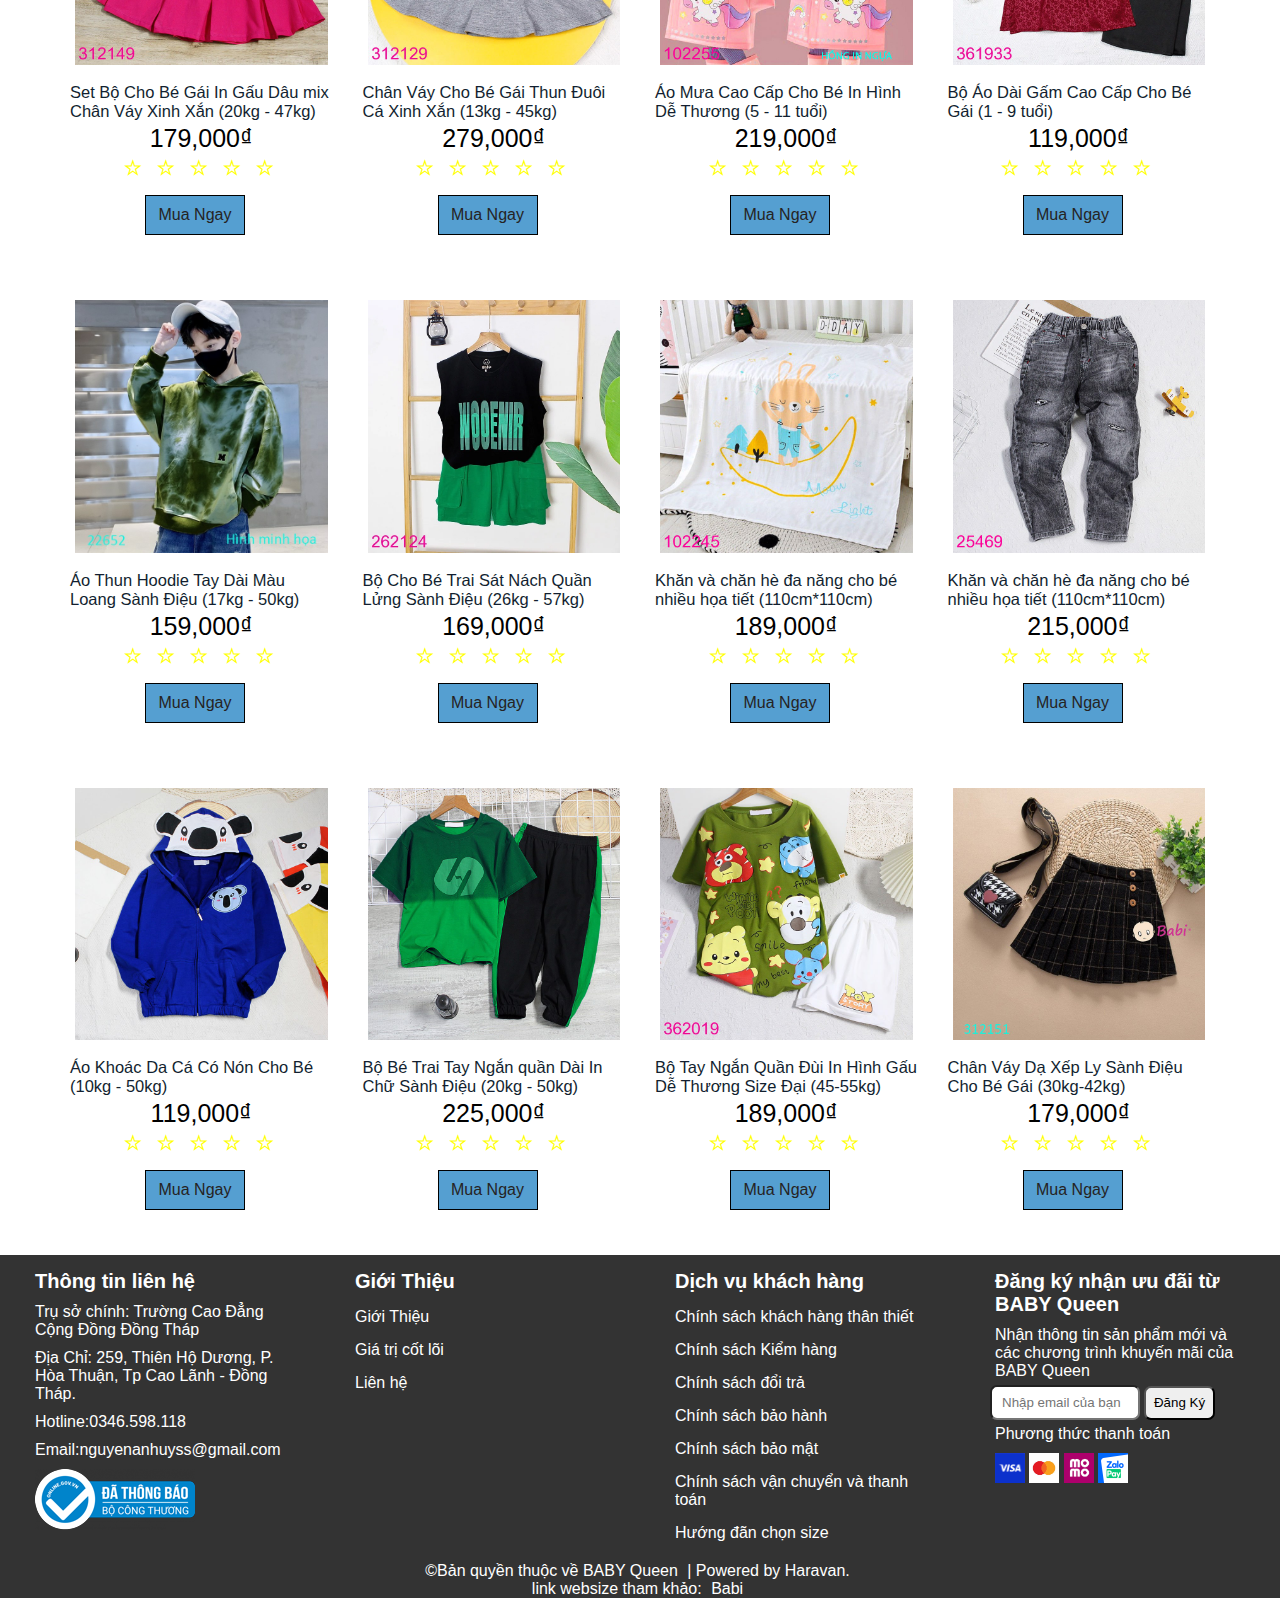
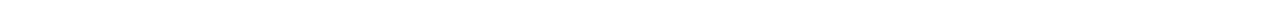
==== commit a70e96c6: "3" ====
--- a/index.html
+++ b/index.html
@@ -60,19 +60,20 @@
                         </ul>
                     </li>
                     <li><a href="#">Đồ dùng</a></li>
-                    <li><a href="#">Liên hệ</a></li>
+                    <li><a href="./index.html#lienhe">Liên hệ</a></li>
                 </ul>
                 <div class="search">
                     <form class="search-form">
                         <input type="text" class="search-input" id="searchInput" placeholder="Tìm kiếm...">
                     </form>
-                    <i class="search-icon ti-search" onclick="hideSearchInput()"></i>
+                    <i class="search-icon ti-search" title="Tìm Kiếm" onclick="hideSearchInput()"></i>
                 </div>
                 <div class="search">
-                    <i class="search-icon  ti-user"></i>
+                    <a href="./login.html" target="_blank" title="Đăng nhập"> <i class="search-icon  ti-user"></i></a>
+                   
                 </div>
                 <div class="search">
-                    <i class="search-icon  ti-shopping-cart"></i>
+                    <i class="search-icon  ti-shopping-cart" title="Giỏ hàng"></i>
                 </div>
             </nav>
         </div>
@@ -428,66 +429,69 @@
                 </li>
             </ul>
         </div>
-        <div class="footer">
-            <ul class="end">
-                <li>
-                    <div class="info-footer">
-                        <p class="gioi-thieu">Thông tin liên hệ</p>
-                        <p>Trụ sở chính: Trường Cao Đẳng Cộng Đồng Đồng Tháp</p>
-                        <p>Địa Chỉ: 259, Thiên Hộ Dương, P. Hòa Thuận, Tp Cao Lãnh - Đồng Tháp.</p>
-                        <p>Hotline:0346.598.118</p>
-                        <p>Email:nguyenanhuyss@gmail.com</p>
-                        <a href="http://online.gov.vn/" target="_blank">
-                            <img src="./IMG/da thong bao bo cong thuong.png" alt="">
-                        </a>
-                    </div>
-                </li>
-                <li>
-                    <div class="info-footer">
-                        <a href="#" class="gioi-thieu">Giới Thiệu</a>
-                        <a href="#">Giới Thiệu</a>
-                        <a href="#">Giá trị cốt lõi</a>
-                        <a href="#">Liên hệ</a>
-                    </div>
-                </li>
-                <li>
-                    <div class="info-footer">
-                        <a href="#" class="gioi-thieu">Dịch vụ khách hàng</a>
-                        <a href="#">Chính sách khách hàng thân thiết</a>
-                        <a href="#">Chính sách Kiểm hàng</a>
-                        <a href="#">Chính sách đổi trả</a>
-                        <a href="#">Chính sách bảo hành</a>
-                        <a href="#">Chính sách bảo mật</a>
-                        <a href="#">Chính sách vận chuyển và thanh toán</a>
-                        <a href="#">Hướng đãn chọn size</a>
-                    </div>
-                </li>
-                <li>
-                    <div class="info-footer">
-                        <p href="#">Đăng ký nhận ưu đãi từ BABY Queen</p>
-                        <p href="#">Nhận thông tin sản phẩm mới và các chương trình khuyến mãi của BABY Queen</p>
-                        <input type="text" name="" id="" placeholder="Nhập email của bạn">
-                        <button>Đăng Ký</button>
-                        <p>Phương thức thanh toán</p>
-                        <a href="" class="thanh-toan">
-                            <img src="./IMG/visa.png" alt="">
-                            <img src="./IMG/230x0w.jpg" alt="">
-                            <img src="./IMG/momo.png" alt="">
-                            <img src="./IMG/zalo.jpg" alt="">
-                        </a>
-                    </div>
-                </li>
-            </ul>
-            <div class="cuoi-cung">
-                ©Bản quyền thuộc về BABY Queen <a href="https://dtcc.edu.vn/">| Powered by Haravan</a>.
+        <div id="lienhe">
+            <div class="footer">
+                <ul class="end">
+                    <li>
+                        <div class="info-footer">
+                            <p class="gioi-thieu">Thông tin liên hệ</p>
+                            <p>Trụ sở chính: Trường Cao Đẳng Cộng Đồng Đồng Tháp</p>
+                            <p>Địa Chỉ: 259, Thiên Hộ Dương, P. Hòa Thuận, Tp Cao Lãnh - Đồng Tháp.</p>
+                            <p>Hotline:0346.598.118</p>
+                            <p>Email:nguyenanhuyss@gmail.com</p>
+                            <a href="#">
+                                <img src="./IMG/da thong bao bo cong thuong.png" alt="">
+                            </a>
+                        </div>
+                    </li>
+                    <li>
+                        <div class="info-footer">
+                            <a href="#" class="gioi-thieu">Giới Thiệu</a>
+                            <a href="#">Giới Thiệu</a>
+                            <a href="#">Giá trị cốt lõi</a>
+                            <a href="#">Liên hệ</a>
+                        </div>
+                    </li>
+                    <li>
+                        <div class="info-footer">
+                            <a href="#" class="gioi-thieu">Dịch vụ khách hàng</a>
+                            <a href="#">Chính sách khách hàng thân thiết</a>
+                            <a href="#">Chính sách Kiểm hàng</a>
+                            <a href="#">Chính sách đổi trả</a>
+                            <a href="#">Chính sách bảo hành</a>
+                            <a href="#">Chính sách bảo mật</a>
+                            <a href="#">Chính sách vận chuyển và thanh toán</a>
+                            <a href="#">Hướng đãn chọn size</a>
+                        </div>
+                    </li>
+                    <li>
+                        <div class="info-footer">
+                            <p href="#">Đăng ký nhận ưu đãi từ BABY Queen</p>
+                            <p href="#">Nhận thông tin sản phẩm mới và các chương trình khuyến mãi của BABY Queen</p>
+                            <input type="text" name="" id="" placeholder="Nhập email của bạn">
+                            <button >Đăng Ký</button>
+                            <p>Phương thức thanh toán</p>
+                            <a href="" class="thanh-toan">
+                                <img src="./IMG/visa.png" alt="">
+                                <img src="./IMG/230x0w.jpg" alt="">
+                                <img src="./IMG/momo.png" alt="">
+                                <img src="./IMG/zalo.jpg" alt="">
+                            </a>
+                        </div>
+                    </li>
+                </ul>
+                <div class="cuoi-cung">
+                    ©Bản quyền thuộc về BABY Queen <a href="#">| Powered by Haravan.</a> 
+                    <br>
+                    link websize tham khảo: <a href="https://babi.vn/" target="_blank"> Babi</a>
+                </div>
             </div>
         </div>
     </div>
     <script>
         function hideSearchInput() {
             var searchInput = document.getElementById("searchInput");
-            searchInput.value = ""; // Clear the input value
-            // searchInput.style.display = "none";
+            searchInput.value = ""; 
         }
     </script>
 </body>
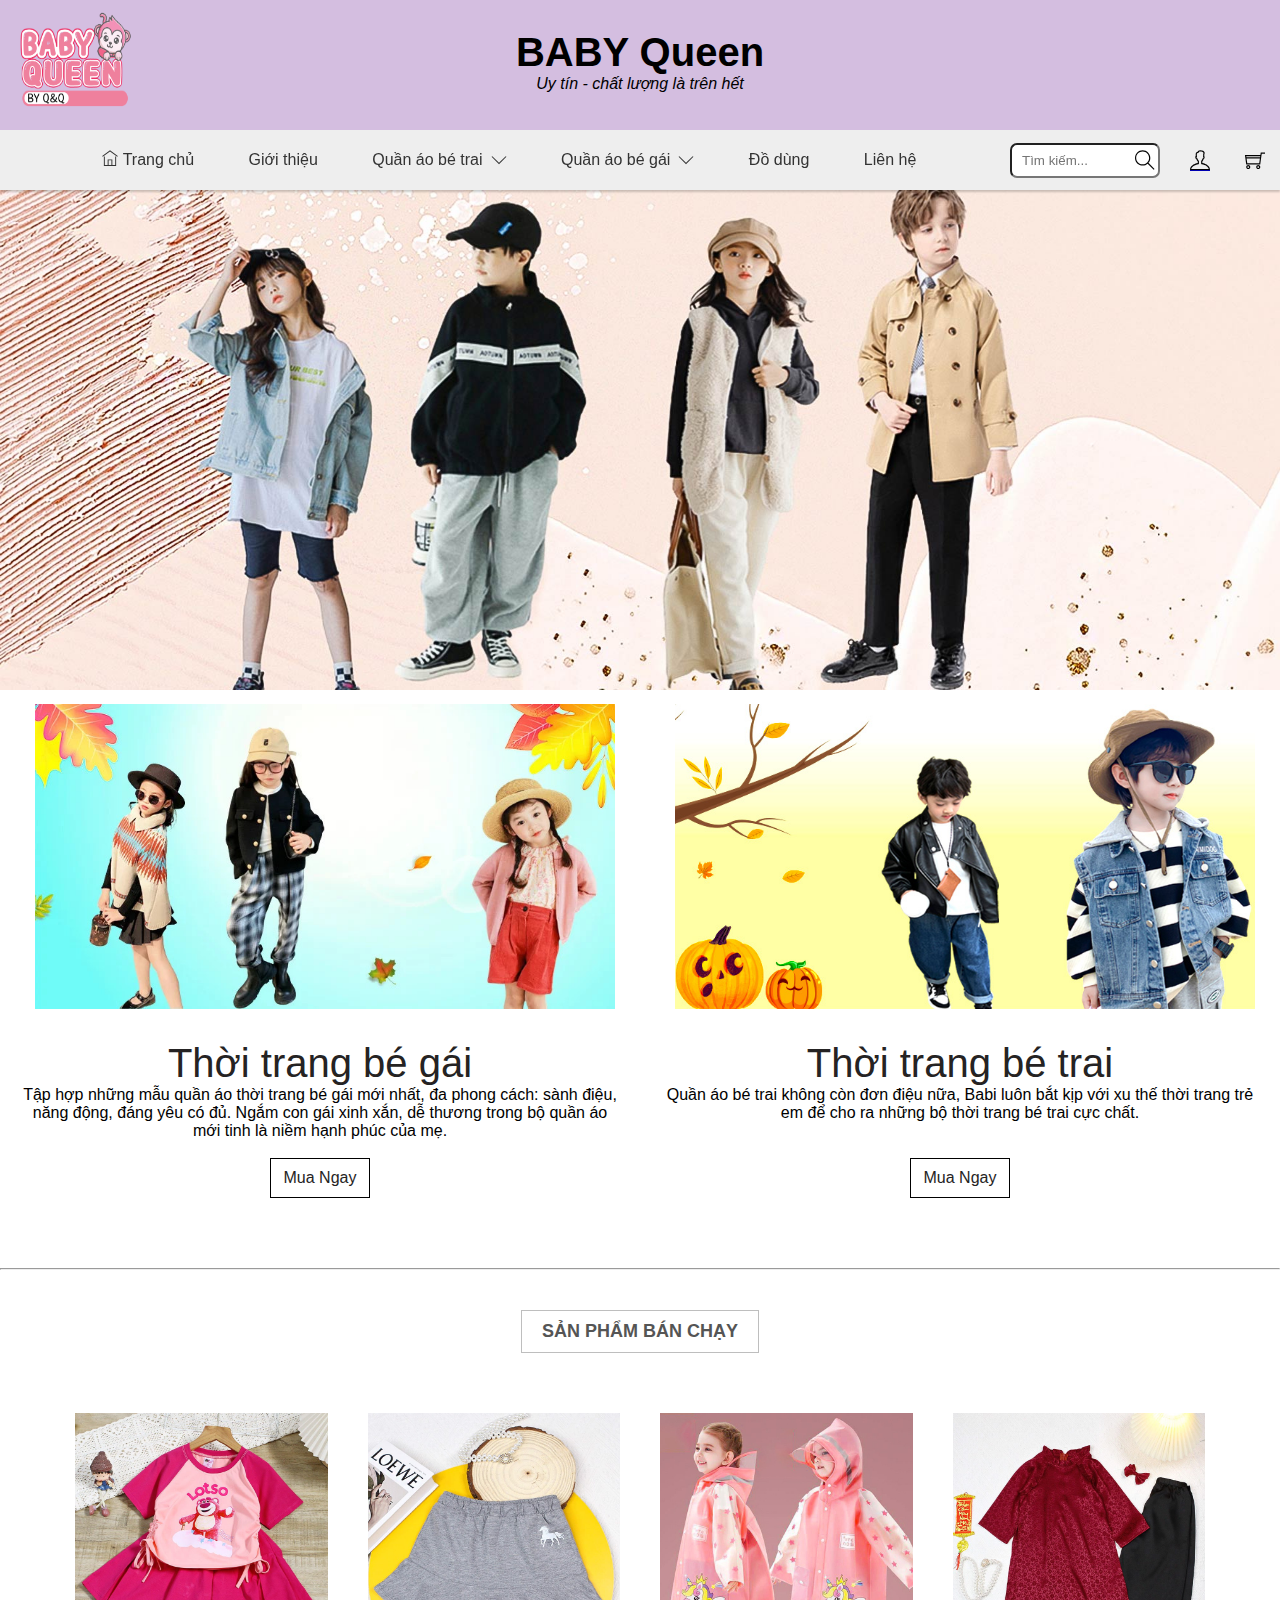
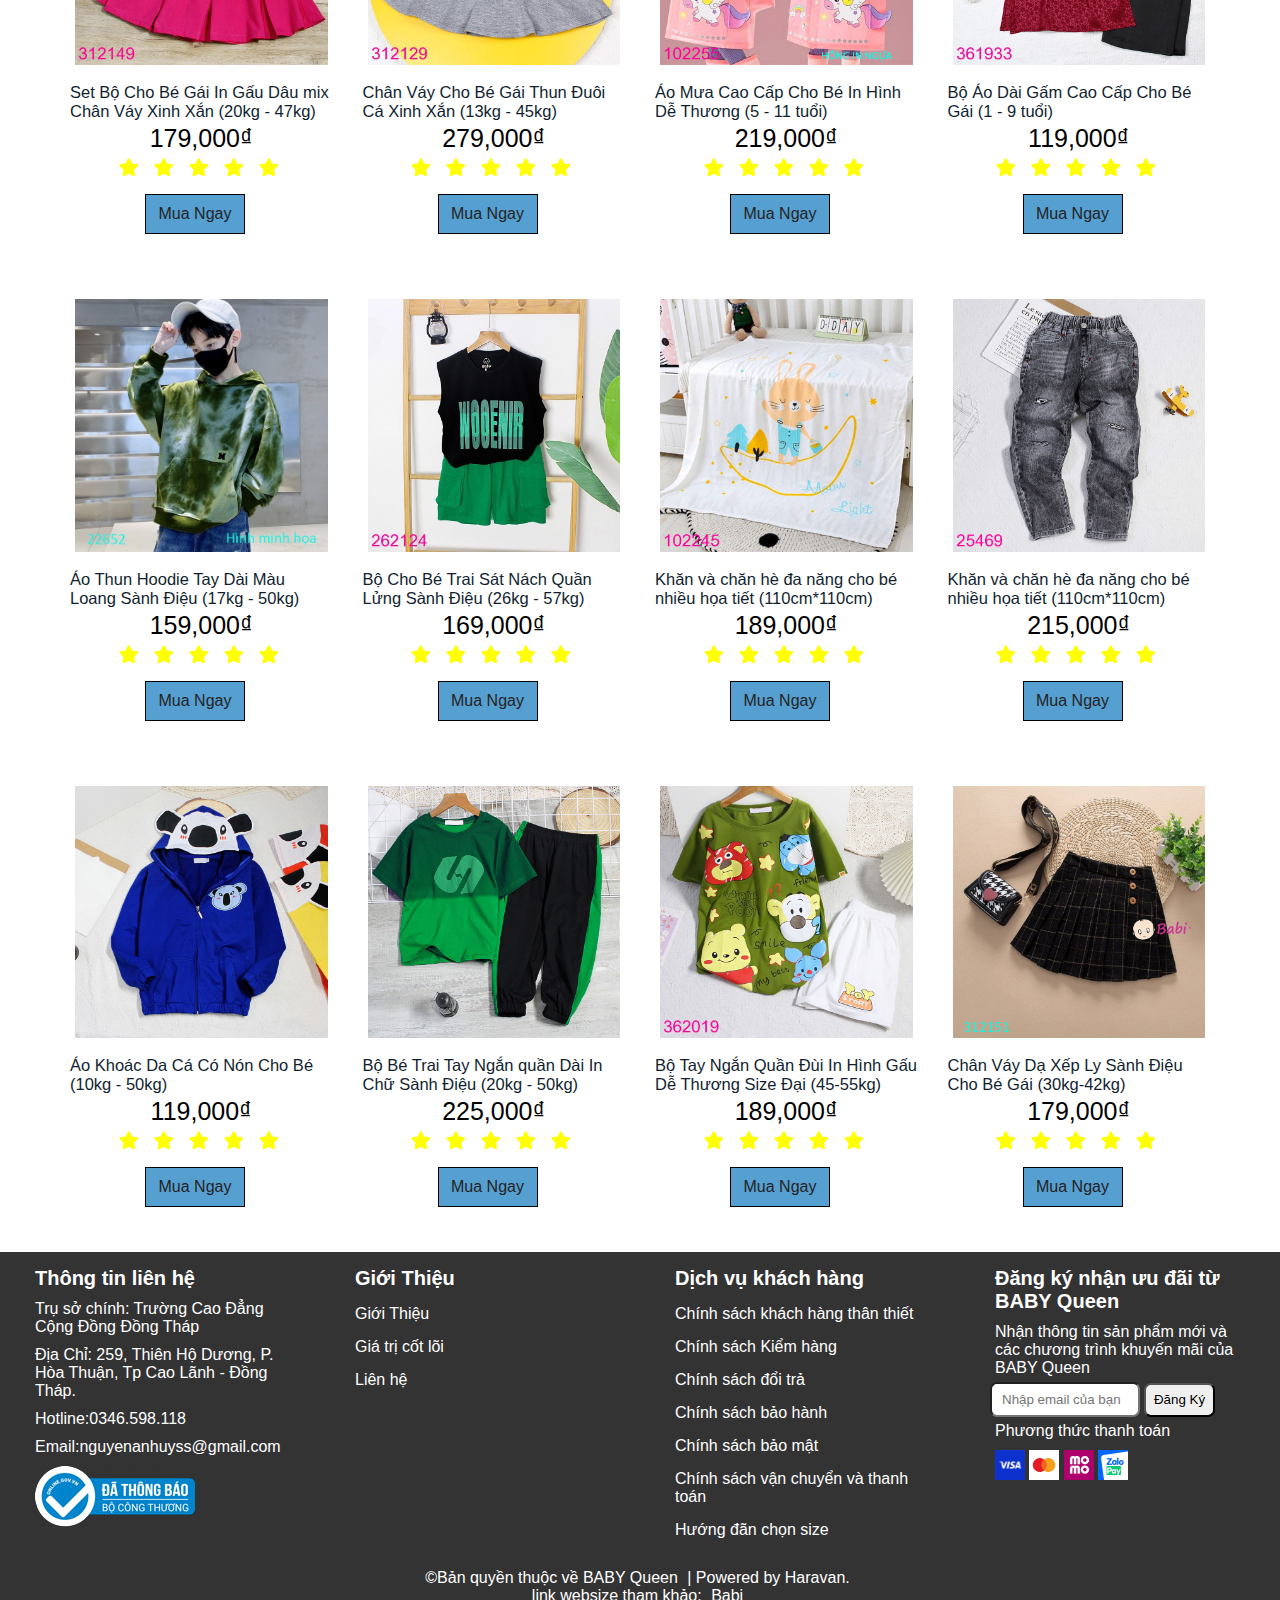
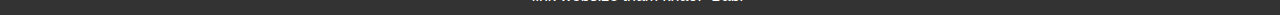
==== commit 580e2d0d: "6" ====
--- a/index.html
+++ b/index.html
@@ -6,6 +6,7 @@
     <title>Quần Áo Trẻ Em BABY - Queen</title>
     <link rel="stylesheet" href="./style.css">
     <link rel="stylesheet" href="./fonts/themify-icons/themify-icons.css">
+    <link rel="stylesheet" href="https://cdnjs.cloudflare.com/ajax/libs/font-awesome/6.4.2/css/all.min.css">
 </head>
 <body>
     <div class="final">
@@ -145,11 +146,11 @@
                         <a  href="#" class="product-name">Set  Bộ  Cho  Bé  Gái In Gấu Dâu mix Chân Váy Xinh Xắn (20kg - 47kg)</a>
                             <div class="product-gia">179,000₫</div>
                             <div class="sao">
-                                <a href="#"><i class="icon ti-star"></i></a>
-                                <a href="#"><i class="icon ti-star"></i></a>
-                                <a href="#"><i class="icon ti-star"></i></a>
-                                <a href="#"><i class="icon ti-star"></i></a>
-                                <a href="#"><i class="icon ti-star"></i></a>
+                                <a href="#"><i class="fa-solid fa-star"></i></a>
+                                <a href="#"><i class="fa-solid fa-star"></i></a>
+                                <a href="#"><i class="fa-solid fa-star"></i></a>
+                                <a href="#"><i class="fa-solid fa-star"></i></a>
+                                <a href="#"><i class="fa-solid fa-star"></i></a>
                             </div>
                         </div>
                             <a href="#" class="by-now">Mua Ngay</a>
@@ -171,11 +172,11 @@
                             Chân Váy Cho Bé Gái Thun Đuôi Cá Xinh Xắn (13kg - 45kg)</a>
                             <div class="product-gia"> 279,000₫</div>
                             <div class="sao">
-                                <a href="#"><i class="icon ti-star"></i></a>
-                                <a href="#"><i class="icon ti-star"></i></a>
-                                <a href="#"><i class="icon ti-star"></i></a>
-                                <a href="#"><i class="icon ti-star"></i></a>
-                                <a href="#"><i class="icon ti-star"></i></a>
+                                <a href="#"><i class="fa-solid fa-star"></i></a>
+                                <a href="#"><i class="fa-solid fa-star"></i></a>
+                                <a href="#"><i class="fa-solid fa-star"></i></a>
+                                <a href="#"><i class="fa-solid fa-star"></i></a>
+                                <a href="#"><i class="fa-solid fa-star"></i></a>
                             </div>
                         </div>
                             <a href="#" class="by-now">Mua Ngay</a>
@@ -196,11 +197,11 @@
                         <a href="" class="product-name">Áo Mưa Cao Cấp Cho Bé In Hình Dễ Thương (5 - 11 tuổi)</a>
                             <div class="product-gia"> 219,000₫</div>
                             <div class="sao">
-                                <a href="#"><i class="icon ti-star"></i></a>
-                                <a href="#"><i class="icon ti-star"></i></a>
-                                <a href="#"><i class="icon ti-star"></i></a>
-                                <a href="#"><i class="icon ti-star"></i></a>
-                                <a href="#"><i class="icon ti-star"></i></a>
+                                <a href="#"><i class="fa-solid fa-star"></i></a>
+                                <a href="#"><i class="fa-solid fa-star"></i></a>
+                                <a href="#"><i class="fa-solid fa-star"></i></a>
+                                <a href="#"><i class="fa-solid fa-star"></i></a>
+                                <a href="#"><i class="fa-solid fa-star"></i></a>
                             </div>
                         </div>
                             <a href="#" class="by-now">Mua Ngay</a>
@@ -221,11 +222,11 @@
                         <a href="" class="product-name">Bộ Áo Dài Gấm Cao Cấp Cho Bé Gái (1 - 9 tuổi)</a>
                             <div class="product-gia"> 119,000₫</div>
                             <div class="sao">
-                                <a href="#"><i class="icon ti-star"></i></a>
-                                <a href="#"><i class="icon ti-star"></i></a>
-                                <a href="#"><i class="icon ti-star"></i></a>
-                                <a href="#"><i class="icon ti-star"></i></a>
-                                <a href="#"><i class="icon ti-star"></i></a>
+                                <a href="#"><i class="fa-solid fa-star"></i></a>
+                                <a href="#"><i class="fa-solid fa-star"></i></a>
+                                <a href="#"><i class="fa-solid fa-star"></i></a>
+                                <a href="#"><i class="fa-solid fa-star"></i></a>
+                                <a href="#"><i class="fa-solid fa-star"></i></a>
                             </div>
                         </div>
                             <a href="#" class="by-now">Mua Ngay</a>
@@ -246,11 +247,11 @@
                         <a href="" class="product-name">Áo Thun Hoodie Tay Dài Màu Loang Sành Điệu (17kg - 50kg)</a>
                             <div class="product-gia"> 159,000₫</div>
                             <div class="sao">
-                                <a href="#"><i class="icon ti-star"></i></a>
-                                <a href="#"><i class="icon ti-star"></i></a>
-                                <a href="#"><i class="icon ti-star"></i></a>
-                                <a href="#"><i class="icon ti-star"></i></a>
-                                <a href="#"><i class="icon ti-star"></i></a>
+                                <a href="#"><i class="fa-solid fa-star"></i></a>
+                                <a href="#"><i class="fa-solid fa-star"></i></a>
+                                <a href="#"><i class="fa-solid fa-star"></i></a>
+                                <a href="#"><i class="fa-solid fa-star"></i></a>
+                                <a href="#"><i class="fa-solid fa-star"></i></a>
                             </div>
                         </div>
                             <a href="#" class="by-now">Mua Ngay</a>
@@ -271,11 +272,11 @@
                         <a href="" class="product-name">Bộ Cho Bé Trai Sát Nách Quần Lửng Sành Điệu (26kg - 57kg)</a>
                             <div class="product-gia"> 169,000₫</div>
                             <div class="sao">
-                                <a href="#"><i class="icon ti-star"></i></a>
-                                <a href="#"><i class="icon ti-star"></i></a>
-                                <a href="#"><i class="icon ti-star"></i></a>
-                                <a href="#"><i class="icon ti-star"></i></a>
-                                <a href="#"><i class="icon ti-star"></i></a>
+                                <a href="#"><i class="fa-solid fa-star"></i></a>
+                                <a href="#"><i class="fa-solid fa-star"></i></a>
+                                <a href="#"><i class="fa-solid fa-star"></i></a>
+                                <a href="#"><i class="fa-solid fa-star"></i></a>
+                                <a href="#"><i class="fa-solid fa-star"></i></a>
                             </div>
                         </div>
                             <a href="#" class="by-now">Mua Ngay</a>
@@ -295,11 +296,11 @@
                         <a href="" class="product-name">Khăn và chăn hè đa năng cho bé nhiều họa tiết (110cm*110cm)</a>
                             <div class="product-gia"> 189,000₫</div>
                             <div class="sao">
-                                <a href="#"><i class="icon ti-star"></i></a>
-                                <a href="#"><i class="icon ti-star"></i></a>
-                                <a href="#"><i class="icon ti-star"></i></a>
-                                <a href="#"><i class="icon ti-star"></i></a>
-                                <a href="#"><i class="icon ti-star"></i></a>
+                                <a href="#"><i class="fa-solid fa-star"></i></a>
+                                <a href="#"><i class="fa-solid fa-star"></i></a>
+                                <a href="#"><i class="fa-solid fa-star"></i></a>
+                                <a href="#"><i class="fa-solid fa-star"></i></a>
+                                <a href="#"><i class="fa-solid fa-star"></i></a>
                             </div>
                         </div>
                             <a href="#" class="by-now">Mua Ngay</a>
@@ -319,11 +320,11 @@
                         <a href="" class="product-name">Khăn và chăn hè đa năng cho bé nhiều họa tiết (110cm*110cm)</a>
                             <div class="product-gia"> 215,000₫</div>
                             <div class="sao">
-                                <a href="#"><i class="icon ti-star"></i></a>
-                                <a href="#"><i class="icon ti-star"></i></a>
-                                <a href="#"><i class="icon ti-star"></i></a>
-                                <a href="#"><i class="icon ti-star"></i></a>
-                                <a href="#"><i class="icon ti-star"></i></a>
+                                <a href="#"><i class="fa-solid fa-star"></i></a>
+                                <a href="#"><i class="fa-solid fa-star"></i></a>
+                                <a href="#"><i class="fa-solid fa-star"></i></a>
+                                <a href="#"><i class="fa-solid fa-star"></i></a>
+                                <a href="#"><i class="fa-solid fa-star"></i></a>
                             </div>
                         </div>
                             <a href="#" class="by-now">Mua Ngay</a>
@@ -343,11 +344,11 @@
                         <a href="" class="product-name">Áo Khoác Da Cá Có Nón Cho Bé (10kg - 50kg)</a>
                             <div class="product-gia"> 119,000₫</div>
                             <div class="sao">
-                                <a href="#"><i class="icon ti-star"></i></a>
-                                <a href="#"><i class="icon ti-star"></i></a>
-                                <a href="#"><i class="icon ti-star"></i></a>
-                                <a href="#"><i class="icon ti-star"></i></a>
-                                <a href="#"><i class="icon ti-star"></i></a>
+                                <a href="#"><i class="fa-solid fa-star"></i></a>
+                                <a href="#"><i class="fa-solid fa-star"></i></a>
+                                <a href="#"><i class="fa-solid fa-star"></i></a>
+                                <a href="#"><i class="fa-solid fa-star"></i></a>
+                                <a href="#"><i class="fa-solid fa-star"></i></a>
                             </div>
                         </div>
                             <a href="#" class="by-now">Mua Ngay</a>
@@ -367,11 +368,11 @@
                         <a href="" class="product-name">Bộ Bé Trai Tay Ngắn quần Dài In Chữ Sành Điệu (20kg - 50kg)</a>
                             <div class="product-gia"> 225,000₫</div>
                             <div class="sao">
-                                <a href="#"><i class="icon ti-star"></i></a>
-                                <a href="#"><i class="icon ti-star"></i></a>
-                                <a href="#"><i class="icon ti-star"></i></a>
-                                <a href="#"><i class="icon ti-star"></i></a>
-                                <a href="#"><i class="icon ti-star"></i></a>
+                                <a href="#"><i class="fa-solid fa-star"></i></a>
+                                <a href="#"><i class="fa-solid fa-star"></i></a>
+                                <a href="#"><i class="fa-solid fa-star"></i></a>
+                                <a href="#"><i class="fa-solid fa-star"></i></a>
+                                <a href="#"><i class="fa-solid fa-star"></i></a>
                             </div>
                         </div>
                             <a href="#" class="by-now">Mua Ngay</a>
@@ -393,11 +394,11 @@
                         <a href="" class="product-name">Bộ Tay Ngắn Quần Đùi In Hình Gấu Dễ Thương Size Đại (45-55kg)</a>
                             <div class="product-gia"> 189,000₫</div>
                             <div class="sao">
-                                <a href="#"><i class="icon ti-star"></i></a>
-                                <a href="#"><i class="icon ti-star"></i></a>
-                                <a href="#"><i class="icon ti-star"></i></a>
-                                <a href="#"><i class="icon ti-star"></i></a>
-                                <a href="#"><i class="icon ti-star"></i></a>
+                                <a href="#"><i class="fa-solid fa-star"></i></a>
+                                <a href="#"><i class="fa-solid fa-star"></i></a>
+                                <a href="#"><i class="fa-solid fa-star"></i></a>
+                                <a href="#"><i class="fa-solid fa-star"></i></a>
+                                <a href="#"><i class="fa-solid fa-star"></i></a>
                             </div>
                         </div>
                             <a href="#" class="by-now">Mua Ngay</a>
@@ -417,11 +418,11 @@
                         <a href="" class="product-name">Chân Váy Dạ Xếp Ly Sành Điệu Cho Bé Gái (30kg-42kg)</a>
                             <div class="product-gia"> 179,000₫</div>
                             <div class="sao">
-                                <a href="#"><i class="icon ti-star"></i></a>
-                                <a href="#"><i class="icon ti-star"></i></a>
-                                <a href="#"><i class="icon ti-star"></i></a>
-                                <a href="#"><i class="icon ti-star"></i></a>
-                                <a href="#"><i class="icon ti-star"></i></a>
+                                <a href="#"><i class="fa-solid fa-star"></i></a>
+                                <a href="#"><i class="fa-solid fa-star"></i></a>
+                                <a href="#"><i class="fa-solid fa-star"></i></a>
+                                <a href="#"><i class="fa-solid fa-star"></i></a>
+                                <a href="#"><i class="fa-solid fa-star"></i></a>
                             </div>
                         </div>
                             <a href="#" class="by-now">Mua Ngay</a>
--- a/style.css
+++ b/style.css
@@ -33,7 +33,7 @@
 }
 .logo img{
     position: absolute;
-    /* padding: 20px; */
+
     width: 150px;
     height: 125px;
 
@@ -288,6 +288,7 @@
   background: #c9c7c7;
   color: #FFF;
 }
+
 .danh-muc-sp {
   text-align: center;
   position: relative;
@@ -344,11 +345,7 @@
   margin-bottom: 5px;
 }
 
-/* ul.muc li {
-  flex-basis: 25%;
-  box-sizing: border-box;
-  margin-bottom: 30px;
-} */
+
 .info-footer p,a{
   padding: 5px;
 }
@@ -379,11 +376,14 @@
 }
 .cuoi-cung{
   text-align: center;
+  padding: 10px;
+
 }
 .cuoi-cung a{
   text-decoration: none;
   color: #FFF;
 }
+
 
 
 
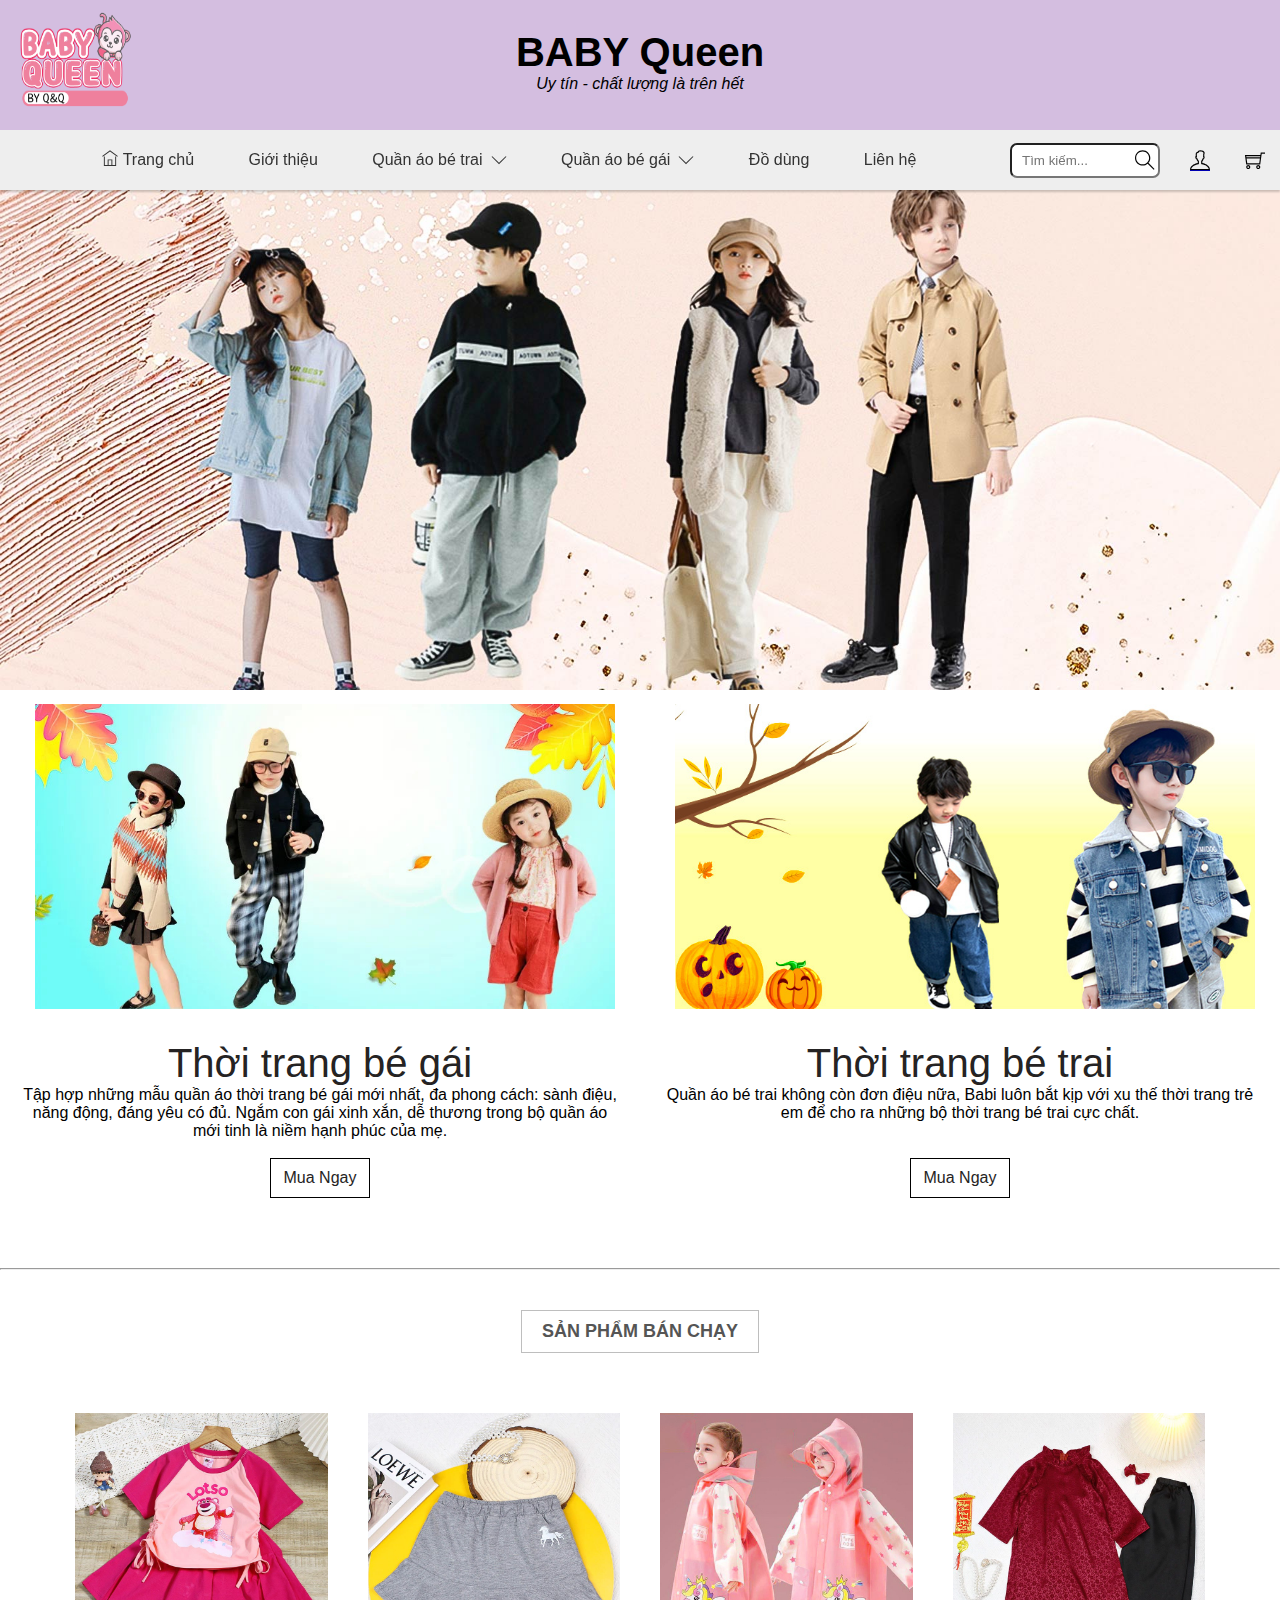
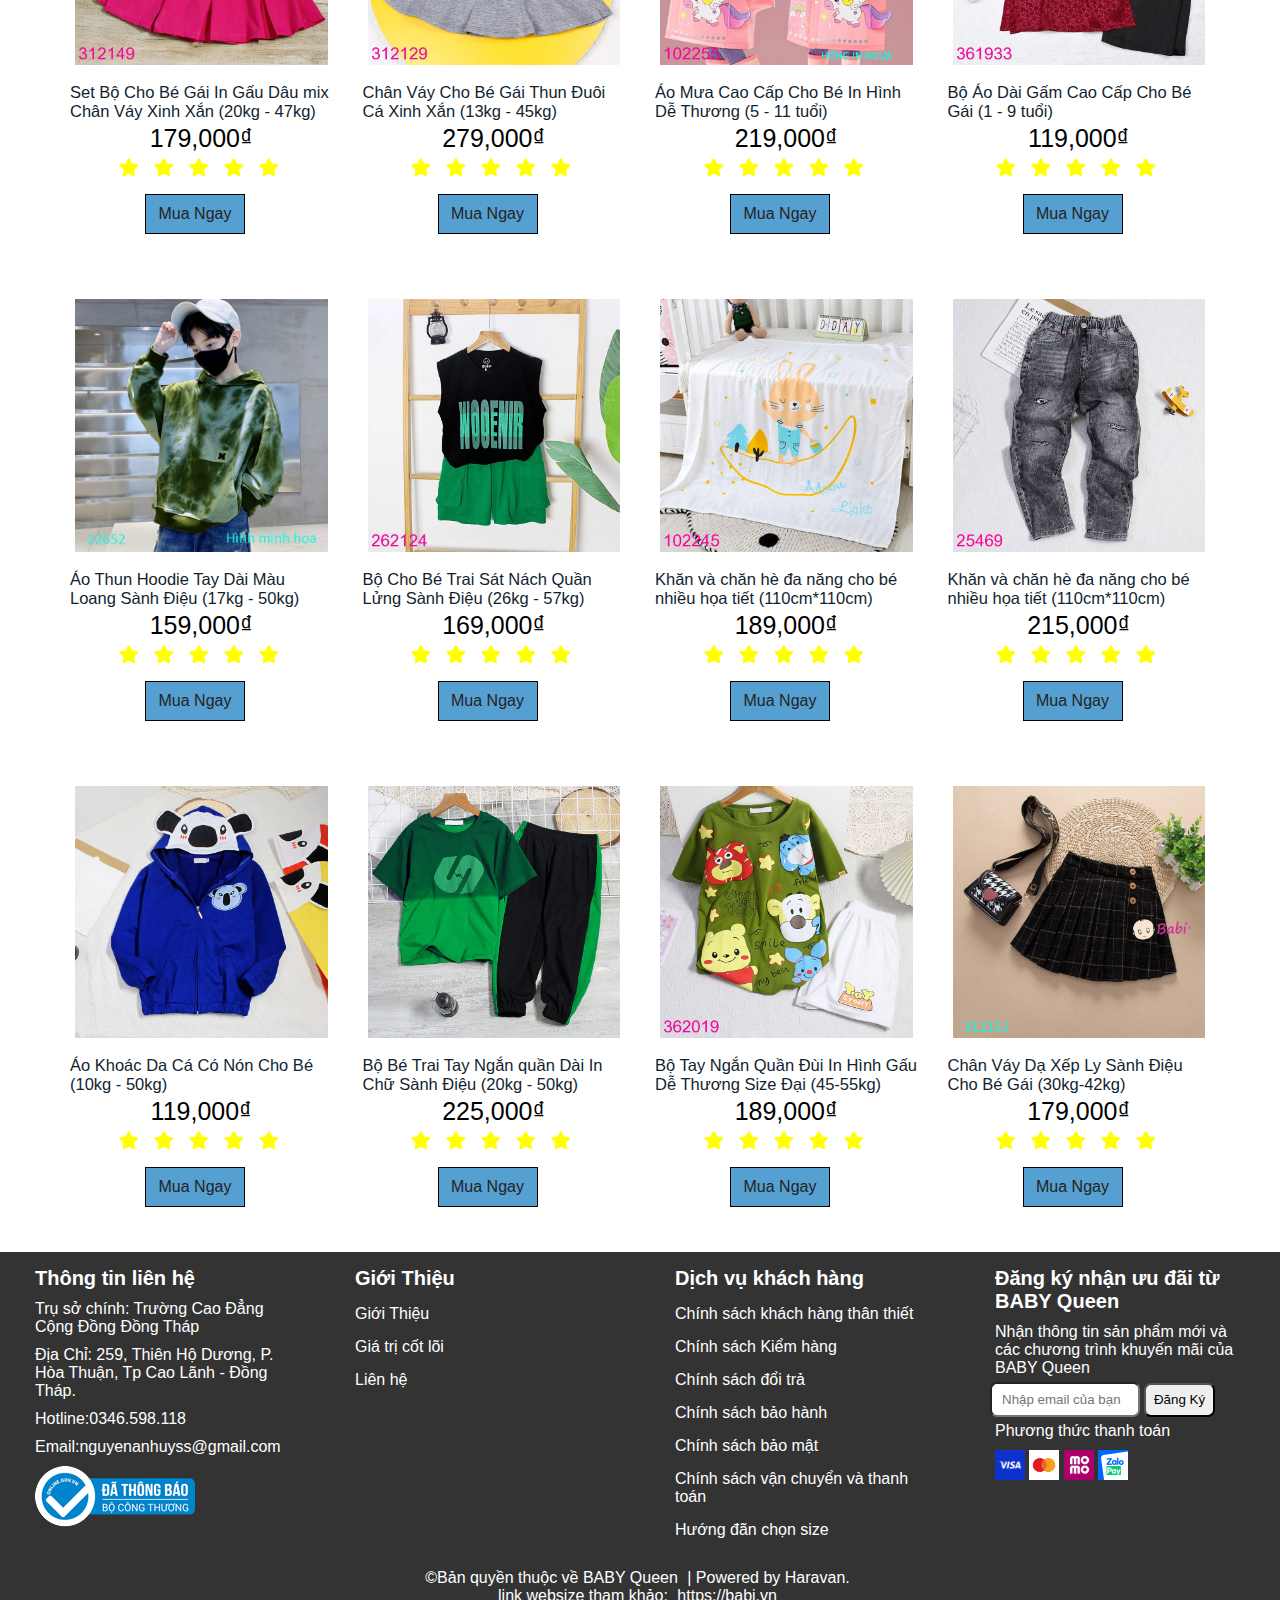
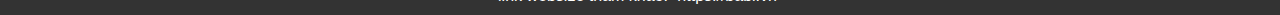
==== commit d1a02938: "8" ====
--- a/index.html
+++ b/index.html
@@ -484,7 +484,7 @@
                 <div class="cuoi-cung">
                     ©Bản quyền thuộc về BABY Queen <a href="#">| Powered by Haravan.</a> 
                     <br>
-                    link websize tham khảo: <a href="https://babi.vn/" target="_blank"> Babi</a>
+                    link websize tham khảo: <a href="https://babi.vn/" target="_blank"> https://babi.vn</a>
                 </div>
             </div>
         </div>
